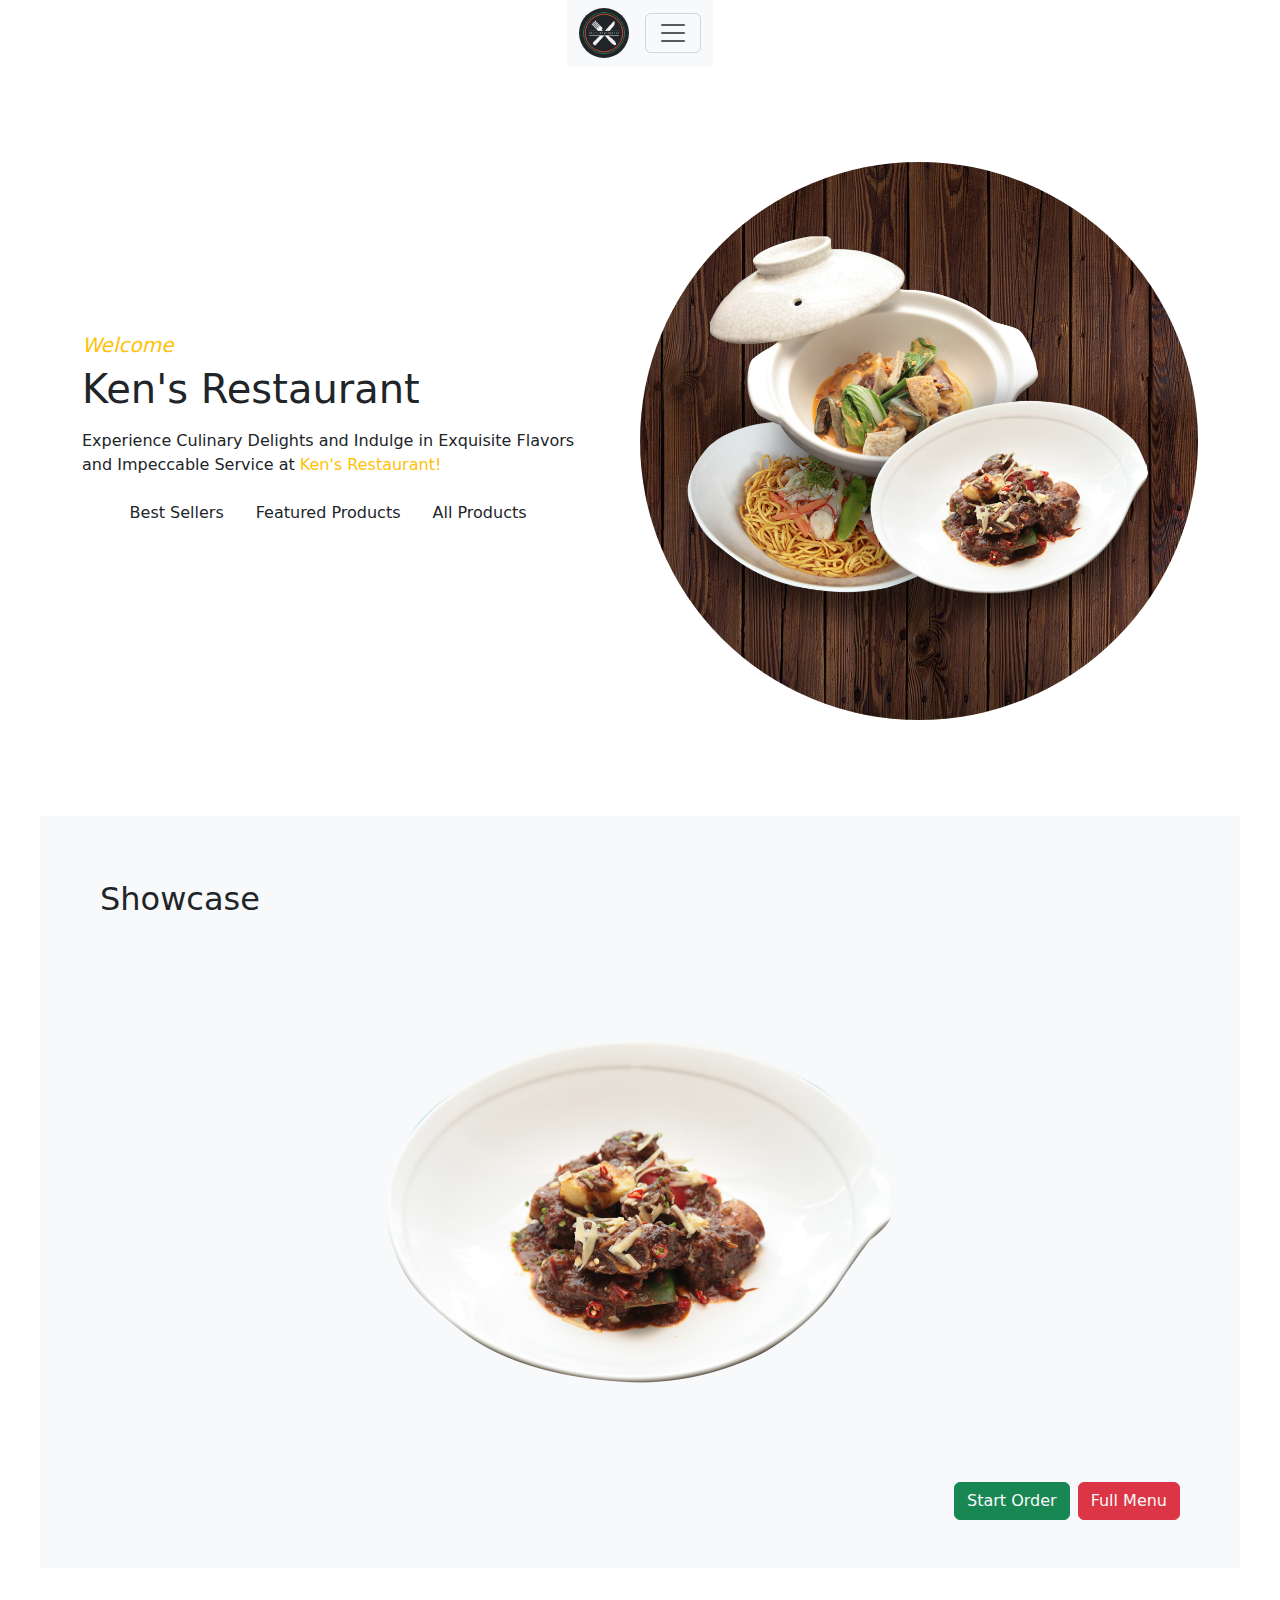
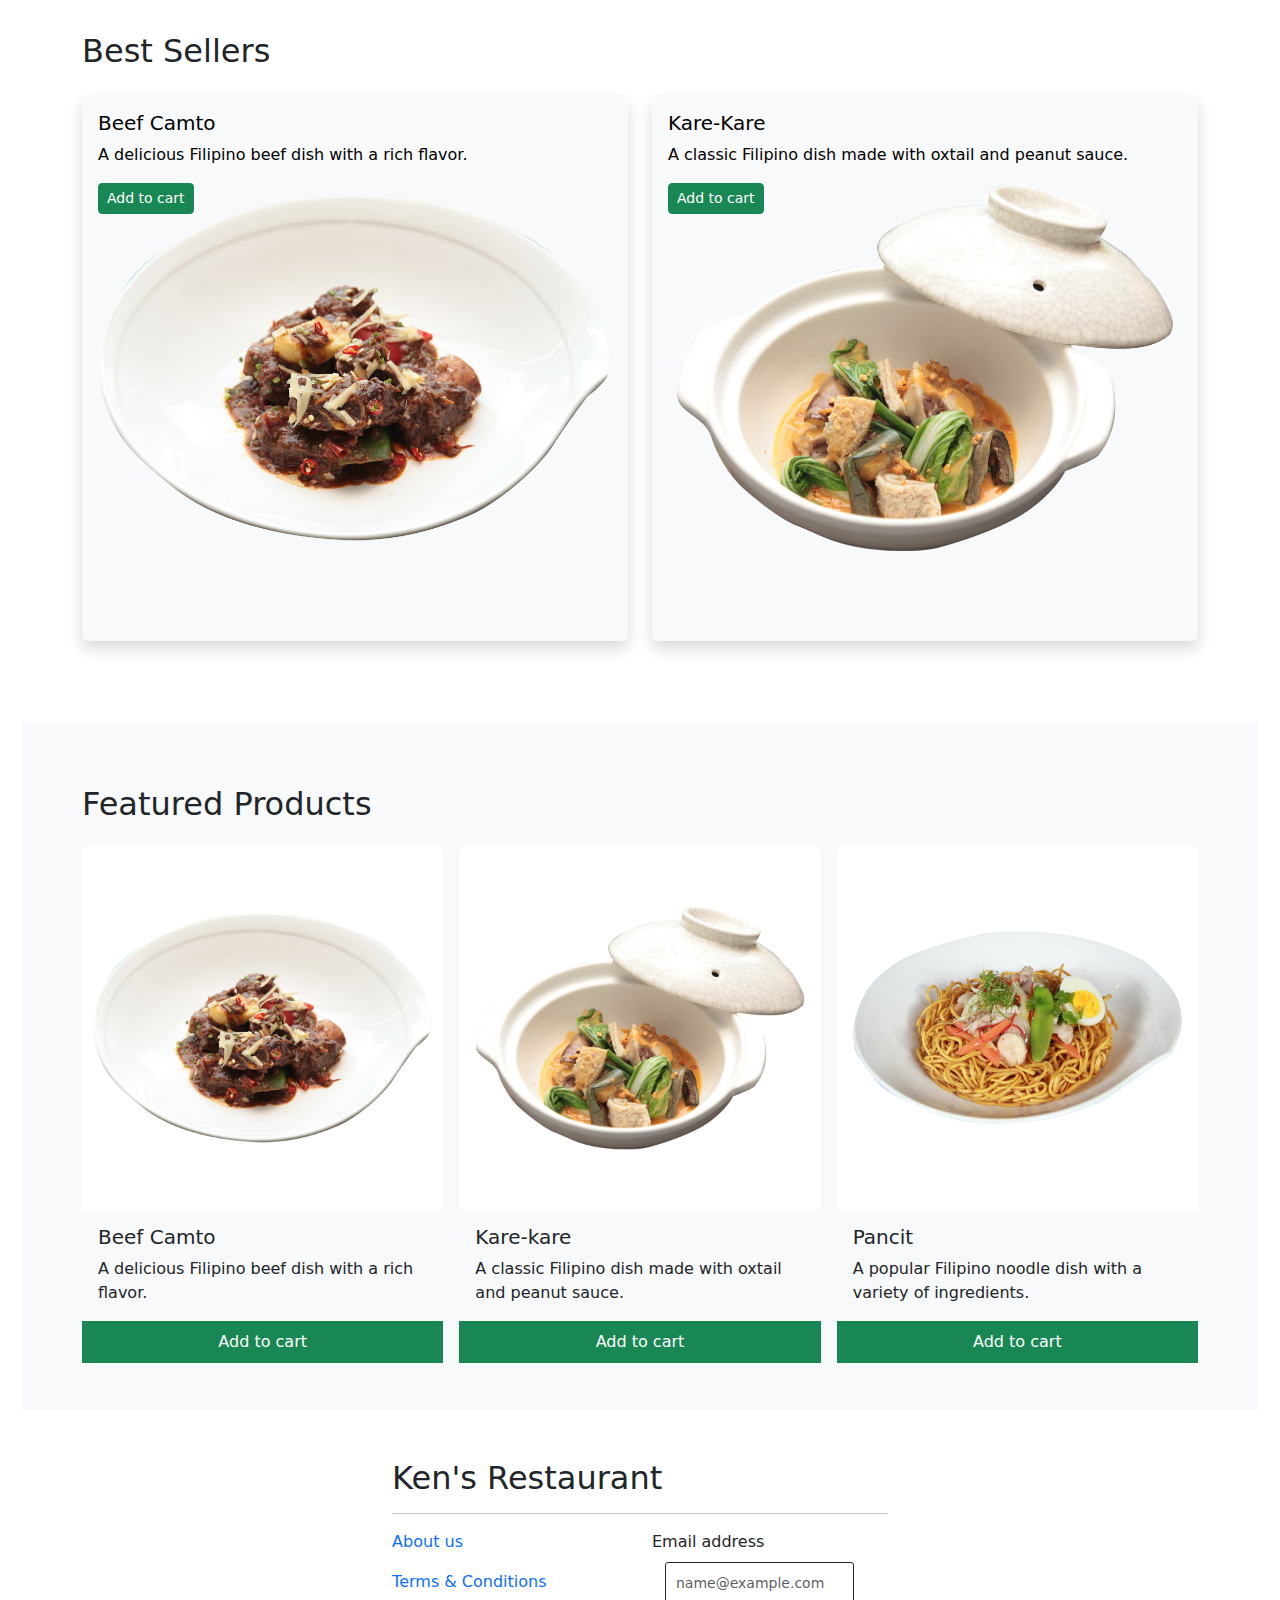
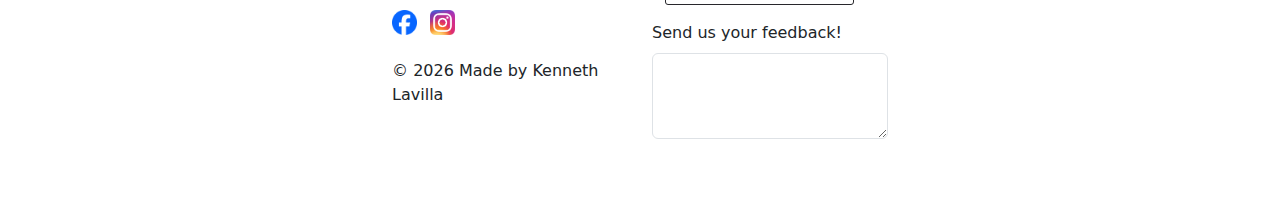
==== index.html @ 4aad54a7 "added carousel, changed color theme" ====
<!DOCTYPE html>
<html lang="en">

<head>
  <meta charset="UTF-8">
  <meta name="viewport" content="width=device-width, initial-scale=1.0">
  <title>Ken's Restaurant</title>
  <link rel="stylesheet" href="style.css">
  <link href="https://cdn.jsdelivr.net/npm/bootstrap@5.3.3/dist/css/bootstrap.min.css" rel="stylesheet"
    integrity="sha384-QWTKZyjpPEjISv5WaRU9OFeRpok6YctnYmDr5pNlyT2bRjXh0JMhjY6hW+ALEwIH" crossorigin="anonymous">
</head>
<body>

  <!--Navigation bar here-->
  <nav class="navbar bg-light ">
    <div class="container">
      <!--Logo and Name-->
      <div>
        <a class="navbar-brand" href="#">
          <img src="/img/logo.png" alt="Logo" width="50" height="50" class="p-1 bg-dark rounded-circle ">
        </a>
      </div>

      <!--Offcanvas navbar-->
      <button class="navbar-toggler" type="button" data-bs-toggle="offcanvas" data-bs-target="#offcanvasNavbar"
        aria-controls="offcanvasNavbar" aria-label="Toggle navigation">
        <span class="navbar-toggler-icon"></span>
      </button>
      <div class="offcanvas offcanvas-end" tabindex="-1" id="offcanvasNavbar" aria-labelledby="offcanvasNavbarLabel">
        <div class="offcanvas-header">
          <h5 class="offcanvas-title" id="offcanvasNavbarLabel">Navigation</h5>
          <button type="button" class="btn-close" data-bs-dismiss="offcanvas" aria-label="Close"></button>
        </div>
        <div class="offcanvas-body">
          <ul class="navbar-nav justify-content-end flex-grow-1 pe-3">
            <li class="nav-item">
              <a class="nav-link text-dark" aria-current="page" href="#">Home</a>
            </li>
            <li class="nav-item">
              <a class="nav-link text-dark" href="#">Gallery</a>
            </li>
          </ul>
          <!--Cart Here-->
          <a href="#">
            <img src="img/cart.jpg" alt="cart" class="img-fluid" width="40px">
          </a>
        </div>
      </div>
    </div>
  </nav>

  <!--Main content-->
  <section class="p-5 text-center text-md-start text-dark  ">
    <div class="container">
      <div class="d-sm-flex align-items-center justify-content-between">
        <div>
          <h5 class="text-warning fst-italic">Welcome</h5>
          <h1>Ken's Restaurant</h1>
          <p class="my-3">
            Experience Culinary Delights and
            Indulge in Exquisite Flavors <br> and Impeccable Service at <span class="text-warning ">Ken's
              Restaurant!</span>
          </p>

          <!--Links-->
          <ul class="nav justify-content-center my-3">
            <li class="nav-item">
              <a class="nav-link text-dark " href="#bestSellers">Best Sellers</a>
            </li>
            <li class="nav-item">
              <a class="nav-link text-dark " href="#featuredProducts">Featured Products</a>
            </li>
            <li class="nav-item">
              <a class="nav-link text-dark " href="#">All Products</a>
            </li>
          </ul>
        </div>
        <!--Image Here-->
        <img src="img/showcase.jpg" alt="" class="img-fluid w-50 rounded-circle my-5 d-none d-sm-block ">
      </div>
    </div>
  </section>

  <section class="p-5 bg-light ">
    <div class="container">
      <div class="py-3">
        <h2>Showcase</h2>
      </div>
      <div class="">
        <div id="carouselExampleSlidesOnly" class="carousel slide" data-bs-ride="carousel">
          <div class="carousel-inner">
            <div class="carousel-item active">
              <img src="img/filipino/beefcamto.png" class="d-block w-50  mx-auto" alt="...">
            </div>
            <div class="carousel-item">
              <img src="img/filipino/karekare.png" class="d-block w-50 mx-auto" alt="...">
            </div>
            <div class="carousel-item">
              <img src="img/filipino/pancit.png" class="d-block w-50 mx-auto" alt="...">
            </div>
          </div>
        </div>
      </div>
      <div class="d-flex justify-content-end ">
        <a href="reservation-page/index.html" class="btn btn-success text-light">Start Order</a>
        <a href="#" class="btn btn-danger text-light ms-2 ">Full Menu</a>
      </div>
    </div>
  </section>

  <section id="bestSellers" class="p-5">
    <div class="container mx-auto">
      <div class="py-3">
        <h2>Best Sellers</h2>
      </div>
      <div class="row mb-3">
        <div class="col">
          <div class="card text-bg-light mb-3 shadow border-0">
            <img src="img/filipino/beefcamto.png" class="card-img" alt="...">
            <div class="card-img-overlay">
              <h5 class="card-title">Beef Camto</h5>
              <p class="card-text  d-none d-md-block">A delicious Filipino beef dish with a rich flavor.</p>
              <a href="#" class="btn btn-success btn-sm">Add to cart</a>
            </div>
          </div>
        </div>
        <div class="col">
          <div class="card text-bg-light mb-3 shadow border-0">
            <img src="img/filipino/karekare.png" class="card-img" alt="...">
            <div class="card-img-overlay">
              <h5 class="card-title">Kare-Kare</h5>
              <p class="card-text  d-none d-md-block ">A classic Filipino dish made with oxtail and peanut sauce.</p>
              <a href="#" class="btn btn-success btn-sm">Add to cart</a>
            </div>
          </div>
        </div>
      </div>
    </div>
  </section>

  <section id="featuredProducts" class="p-5 bg-light">
    <div class="container">
      <div class="py-3 text-dark ">
        <h2>Featured Products</h2>
      </div>
      <div class="row row-cols-3 g-3">
        <div class="col">
            <div class="card border-0 h-100">
                <img src="img/filipino/beefcamto.png" class="card-img-top" alt="...">
                <div class="card-body d-none d-sm-block bg-light">
                    <h5 class="card-title">Beef Camto</h5>
                    <p class="card-text">A delicious Filipino beef dish with a rich flavor.</p>
                </div>
                <a href="#" class="btn btn-success rounded-0 py-2">Add to cart</a>
            </div>
        </div>
        <div class="col">
            <div class="card border-0 h-100">
                <img src="img/filipino/karekare.png" class="card-img-top" alt="...">
                <div class="card-body d-none d-sm-block bg-light">
                    <h5 class="card-title">Kare-kare</h5>
                    <p class="card-text">A classic Filipino dish made with oxtail and peanut sauce.</p>
                </div>
                <a href="#" class="btn btn-success rounded-0 py-2">Add to cart</a>
            </div>
        </div>
        <div class="col">
            <div class="card border-0 h-100">
                <img src="img/filipino/pancit.png" class="card-img-top" alt="...">
                <div class="card-body d-none d-sm-block bg-light">
                    <h5 class="card-title">Pancit</h5>
                    <p class="card-text">A popular Filipino noodle dish with a variety of ingredients.</p>
                </div>
                <a href="#" class="btn btn-success rounded-0 py-2">Add to cart</a>
            </div>
        </div>
       
    </div>
      </div>
    </div>
  </section>

  <footer class="p-5">
    <div class="container">
      <h2>Ken's Restaurant</h2>
      <hr>

      <div class="row">
        <div class="col">
          <p><a class="link-offset-2 link-underline link-underline-opacity-0" href="#">About us</a></p>
          <p><a class="link-offset-2 link-underline link-underline-opacity-0" href="#">Terms & Conditions</a></p>
          <div class="">
            <img src="img/socialmedia/fb-logo.png" alt="" class="img-fluid" width="25px">
            <img src="img/socialmedia/Instagram_icon.png.png" alt="" class="img-fluid ms-2" width="25px">
          </div>
          <p id="copyright" class="mt-4"></p>
        </div>
        <div class="col">
          <div class="mb-3">
            <label for="exampleFormControlInput1" class="form-label">Email address</label>
            <input type="email" class="form-control" id="exampleFormControlInput1" placeholder="name@example.com">
          </div>
          <div class="mb-3">
            <label for="exampleFormControlTextarea1" class="form-label">Send us your feedback!</label>
            <textarea class="form-control" id="exampleFormControlTextarea1" rows="3"></textarea>
          </div>
        </div>
      </div>
    </div>
  </footer>

  <script src="index.js"></script>
  <script src="https://cdn.jsdelivr.net/npm/@popperjs/core@2.11.8/dist/umd/popper.min.js"
    integrity="sha384-I7E8VVD/ismYTF4hNIPjVp/Zjvgyol6VFvRkX/vR+Vc4jQkC+hVqc2pM8ODewa9r"
    crossorigin="anonymous"></script>
  <script src="https://cdn.jsdelivr.net/npm/bootstrap@5.3.3/dist/js/bootstrap.min.js"
    integrity="sha384-0pUGZvbkm6XF6gxjEnlmuGrJXVbNuzT9qBBavbLwCsOGabYfZo0T0to5eqruptLy"
    crossorigin="anonymous"></script>
</body>

</html>
---- style.css ----
*,
*::before,
*::after {
    margin: 0;
    padding: 0;
    box-sizing: border-box;
}

body {
    font-family: "Roboto";
    width: 100%;
    height: 100vh;
    color: #f5f5f5;
    background-color: #f5f5f5;

    display: flex;
    flex-direction: column;
    align-items: center;
}

header {
    color: #f5f5f5;
    width: 100%;
    text-align: center;
    background-color: #2c3e50;
    padding: 10px 0 20px 0;
}

header img {
    width: 20%;
}

.subtitle {
    text-align: center;
    width: 100%;
    background-color: #27ae60;
    padding: 10px;
}

.basic-info {
    /* background-color: #2c3e50;
    padding: 10px;
    border-radius: 5px; */
    color: #2c3e50;
    margin: 20px 0 20px 0;
}

/* Forms */
.info-form {
    background-color: #2c3e50;
    padding: 20px;
    border-radius: 10px;
}

.form-row {
    display: block;
    margin-bottom: 10px;
}

/* Name, Email, and Age input */
input[type="text"],
input[type="email"],
input[type="number"] {
  padding: 10px;
  border: 1px solid #28272c;
  border-radius: 3px;
  font-size: 14px;
  width: 80%;
  margin-left: 10px;
}

input[type="email"] {
    margin-left: 13px;
}

input[type="number"] {
    margin-left: 25px;
}

input[type="text"]:invalid
input[type="email"]:invalid
input[type="number"] {
    border: 1px solid #e74c3c;
    color: #e74c3c;
}

/* Dropdown */
.dropdown-section {
    margin-bottom: 10px;
    display: flex;
    justify-content: space-around;
}

button,
li,
a {
    all: unset;
    box-sizing: border-box;
}

#cuisine-dropdown, #payment-dropdown {
    --border-radius: 6px;
    --shadow-color: 60deg 13% 61%;
    max-width: 175px;
    width: 100%;
    background-color: #27ae60;
    border-radius: 10px;
    position: relative;
}

.dropdown-toggle,
.menu-item,
.submenu-item {
    width: 100%;
    padding: 12px 20px;
    cursor: pointer;
}

:is(.menu-item, .submenu-item):first-child {
    border-top-right-radius: inherit;
    border-top-left-radius: inherit;
}

:is(.menu-item, .submenu-item):last-child {
    border-bottom-right-radius: inherit;
    border-bottom-left-radius: inherit;
}

:is(.menu-item, .submenu-item):hover {
    background-color: #27ae60;
}

.dropdown-toggle,
.submenu-toggle {
    display: flex;
    justify-content: space-between;
    align-items: center;
}

.dropdown-toggle > span {
    font-weight:normal;
    color: #f5f5f5;
}

i {
  color: #db8400;
  transition: 0.25s ease;
}

.dropdown-toggle.open > i {
  transform: rotate(180deg);
}

.dropdown {
  position: relative;
}

.menu,
.submenu {
  display: flex;
  flex-direction: column;
  background-color: #f5f5f5;
  color: #2c3e50;
  border-radius: var(--border-radius);
  position: absolute;
  left: 0;
  opacity: 0;
  visibility: hidden;
  transition: all 0.3s ease;
}

.menu {
  width: 100%;
  transform: translateY(-12px);
}

.menu.open {
  visibility: visible;
  opacity: 1;
  transform: translateY(12px);
}

.submenu {
  width: max-content;
  visibility: hidden;
  opacity: 0;
  position: absolute;
  top: 0;
  left: 100%;
  transform: translate(-12px, 0);
}

.menu-item:hover > .submenu-toggle + .submenu {
  visibility: visible;
  opacity: 1;
  transform: translate(8px, 0);
}

/* Radio Btn */
.service-form-row {
    text-align: left
}

.service-form-row legend {
    font-weight: bold;
    margin-bottom: 10px;
}

/* Isntructions area*/
.form-row-instruction {
    display: block;
    margin-top: 10px;
    font-weight: bold;
}

textarea {
    margin-top: 5px;
    width: 100%;
    padding: 10px;
    border: 1px solid #2c3e50;
    border-radius: 3px;
    resize: none;
}

/* Buttons */
.btn-group {
    margin-top: 10px;
    display: flex;
    justify-content: flex-end;
}

.btn-group button {
    border: none;
    border-radius: 3px;
    box-shadow: 0 2px 4px rgba(44, 62, 80, 0.4);
    padding: 10px 15px 10px 15px;
}

.order {
    margin-right: 10px;
    background-color: #27ae60;
    color: #f5f5f5;
}

.order:hover {
    background-color: #269652;
}

.cancel {
    background-color: #e74c3c;
    color: #f5f5f5;
}

.cancel:hover {
    background-color: #a73023;
}
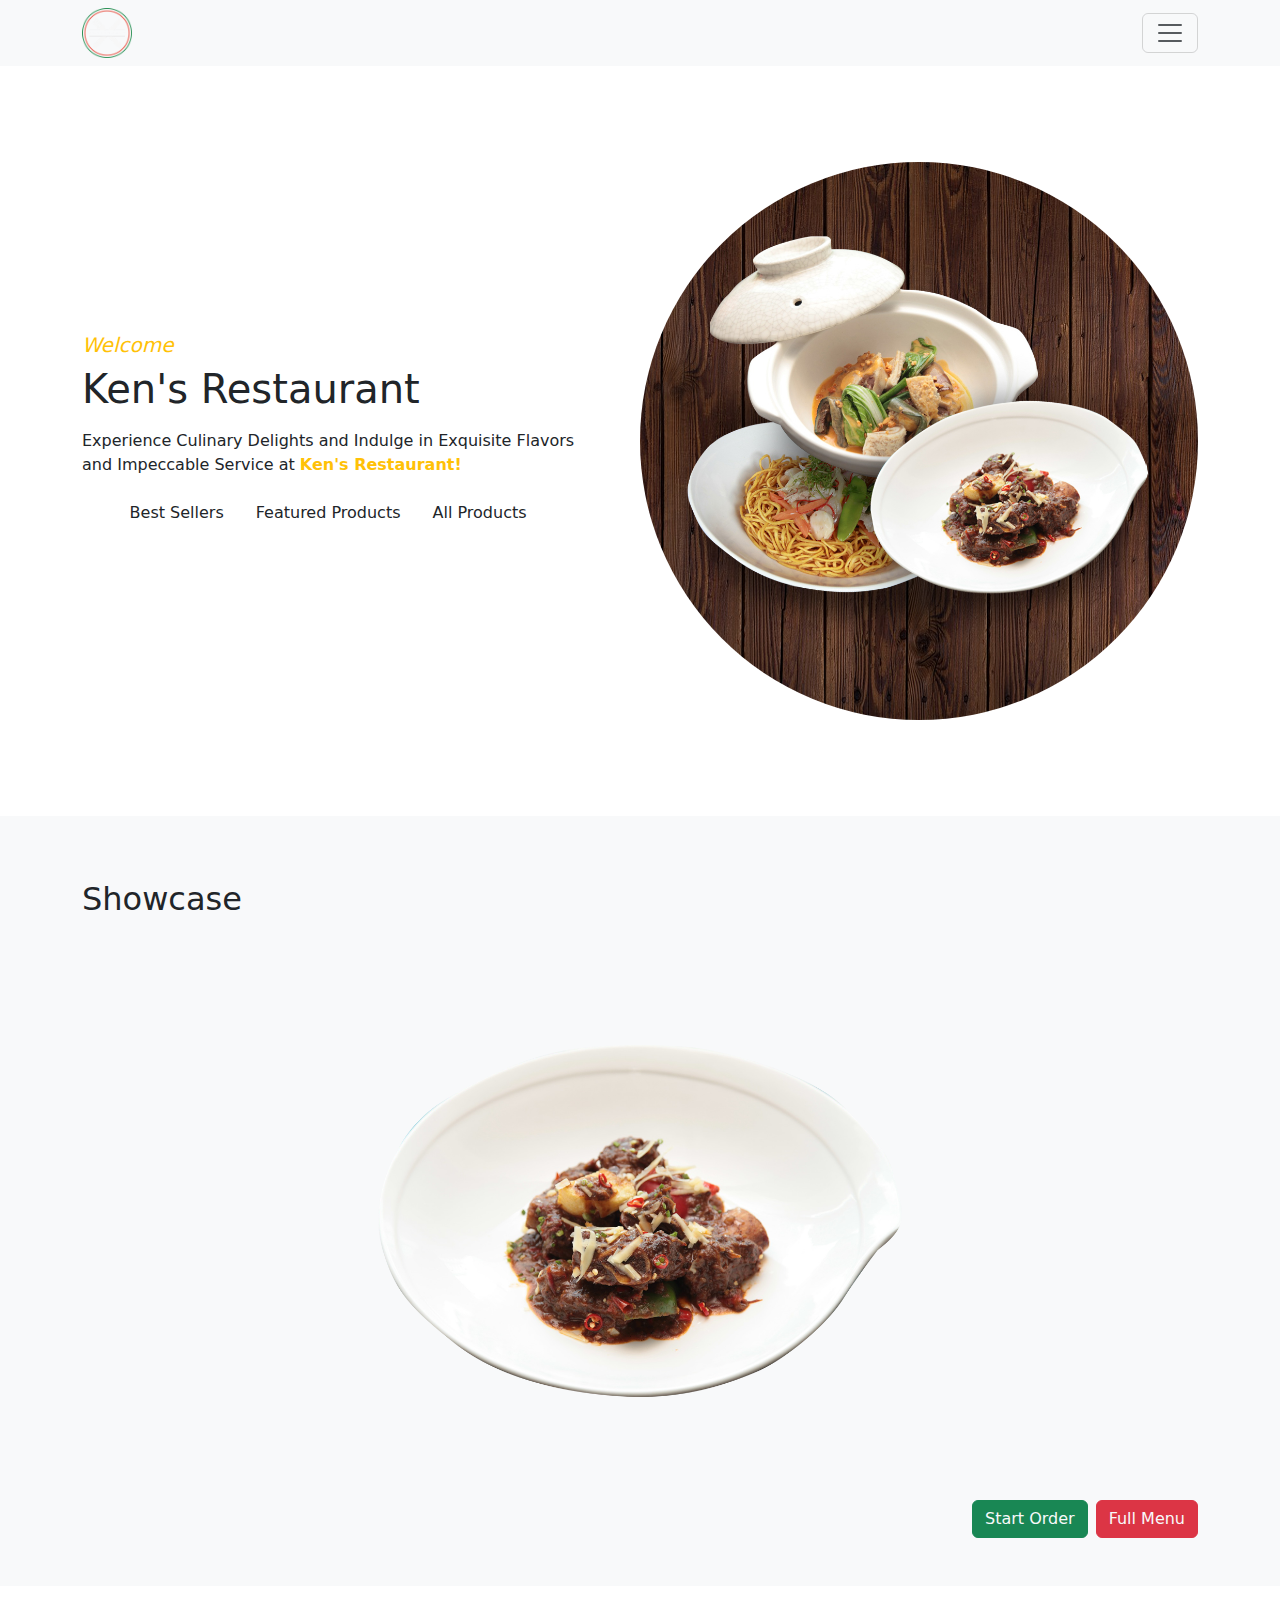
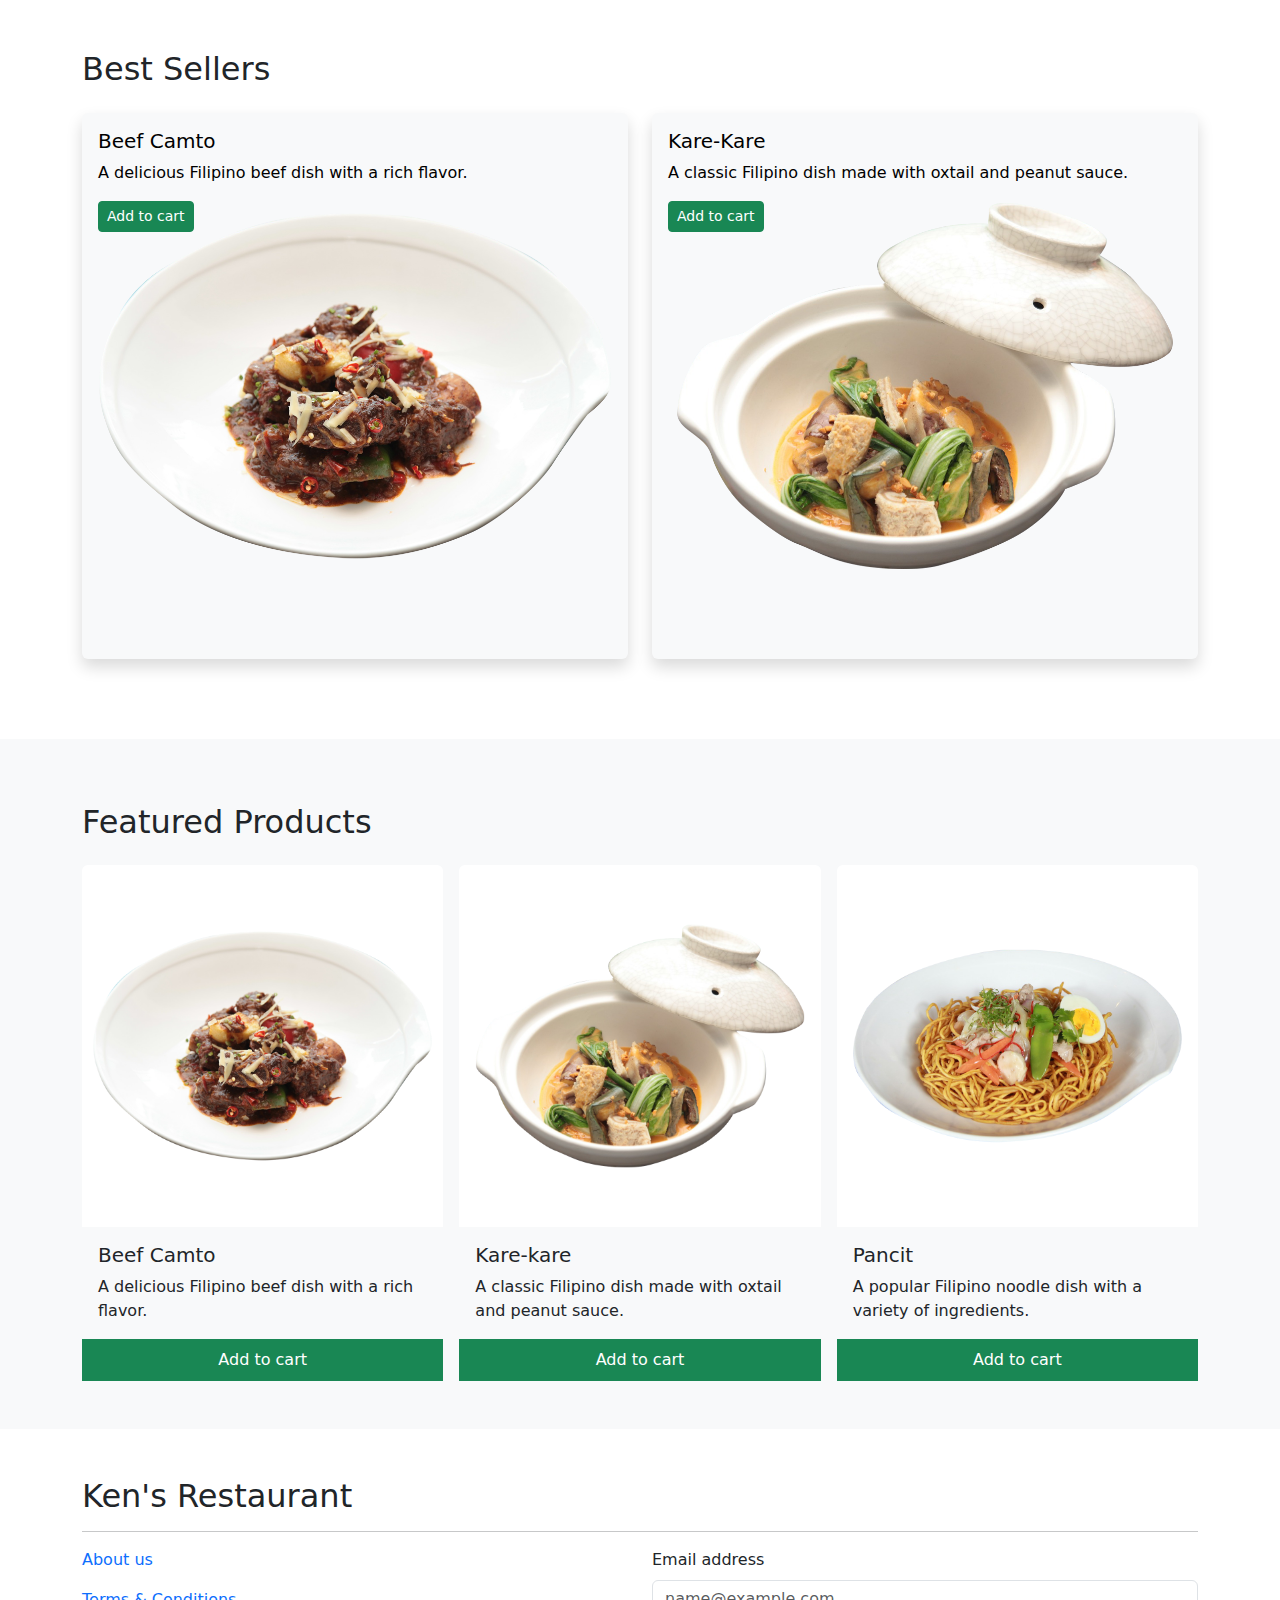
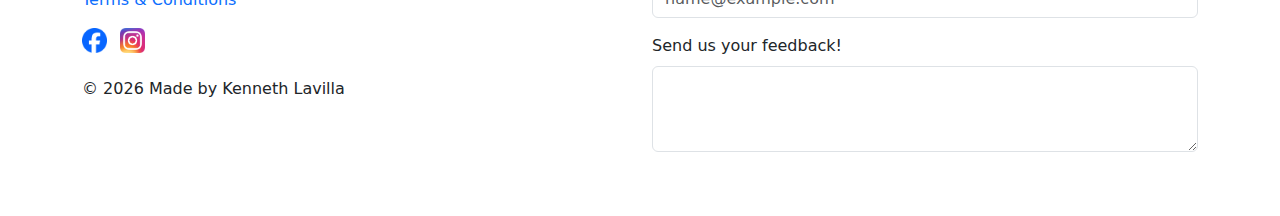
==== commit 62ad522c: "updated index files" ====
--- a/index.html
+++ b/index.html
@@ -1,11 +1,10 @@
 <!DOCTYPE html>
 <html lang="en">
-
 <head>
   <meta charset="UTF-8">
   <meta name="viewport" content="width=device-width, initial-scale=1.0">
   <title>Ken's Restaurant</title>
-  <link rel="stylesheet" href="style.css">
+  <!-- <link rel="stylesheet" href="style.css"> -->
   <link href="https://cdn.jsdelivr.net/npm/bootstrap@5.3.3/dist/css/bootstrap.min.css" rel="stylesheet"
     integrity="sha384-QWTKZyjpPEjISv5WaRU9OFeRpok6YctnYmDr5pNlyT2bRjXh0JMhjY6hW+ALEwIH" crossorigin="anonymous">
 </head>
@@ -17,7 +16,7 @@
       <!--Logo and Name-->
       <div>
         <a class="navbar-brand" href="#">
-          <img src="/img/logo.png" alt="Logo" width="50" height="50" class="p-1 bg-dark rounded-circle ">
+          <img src="/img/logo.png" alt="Logo" width="50" height="50" class="">
         </a>
       </div>
 
@@ -58,8 +57,8 @@
           <h1>Ken's Restaurant</h1>
           <p class="my-3">
             Experience Culinary Delights and
-            Indulge in Exquisite Flavors <br> and Impeccable Service at <span class="text-warning ">Ken's
-              Restaurant!</span>
+            Indulge in Exquisite Flavors <br> and Impeccable Service at 
+            <span class="text-warning fw-bold ">Ken's Restaurant!</span>
           </p>
 
           <!--Links-->
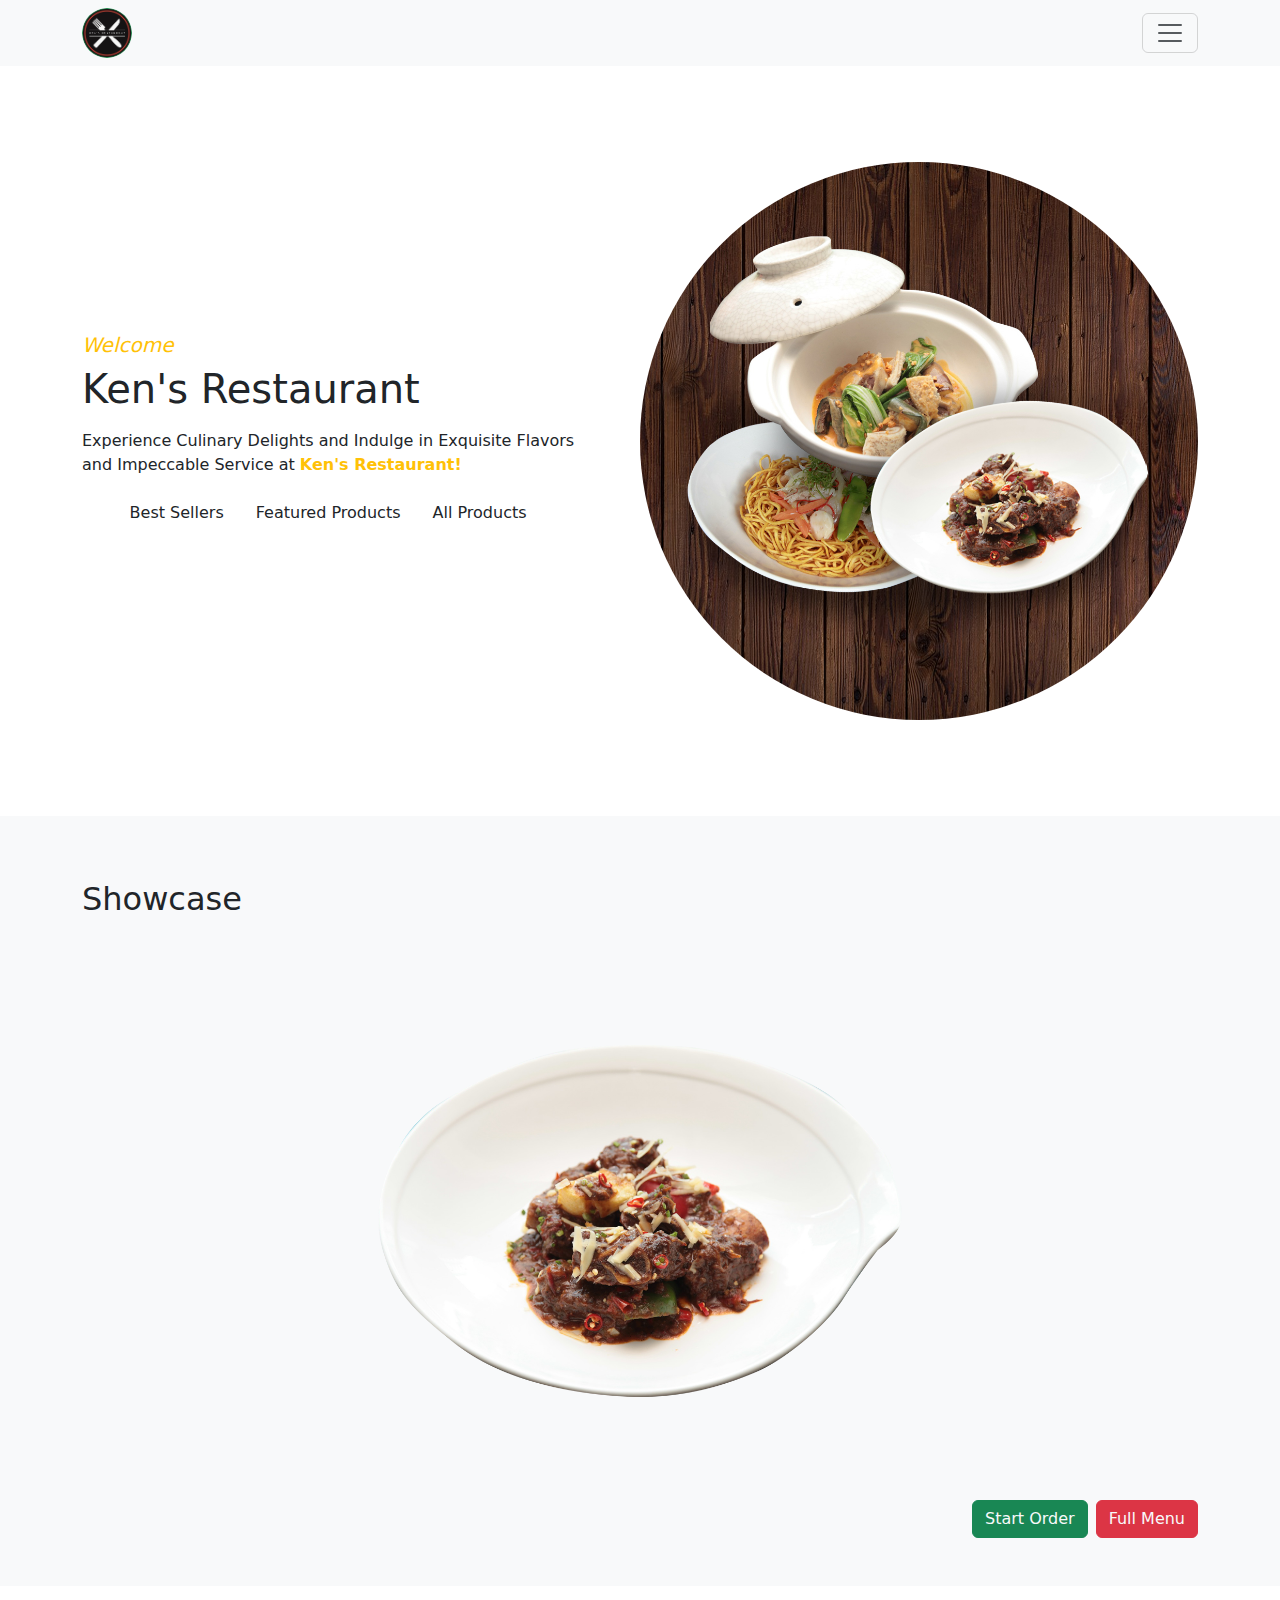
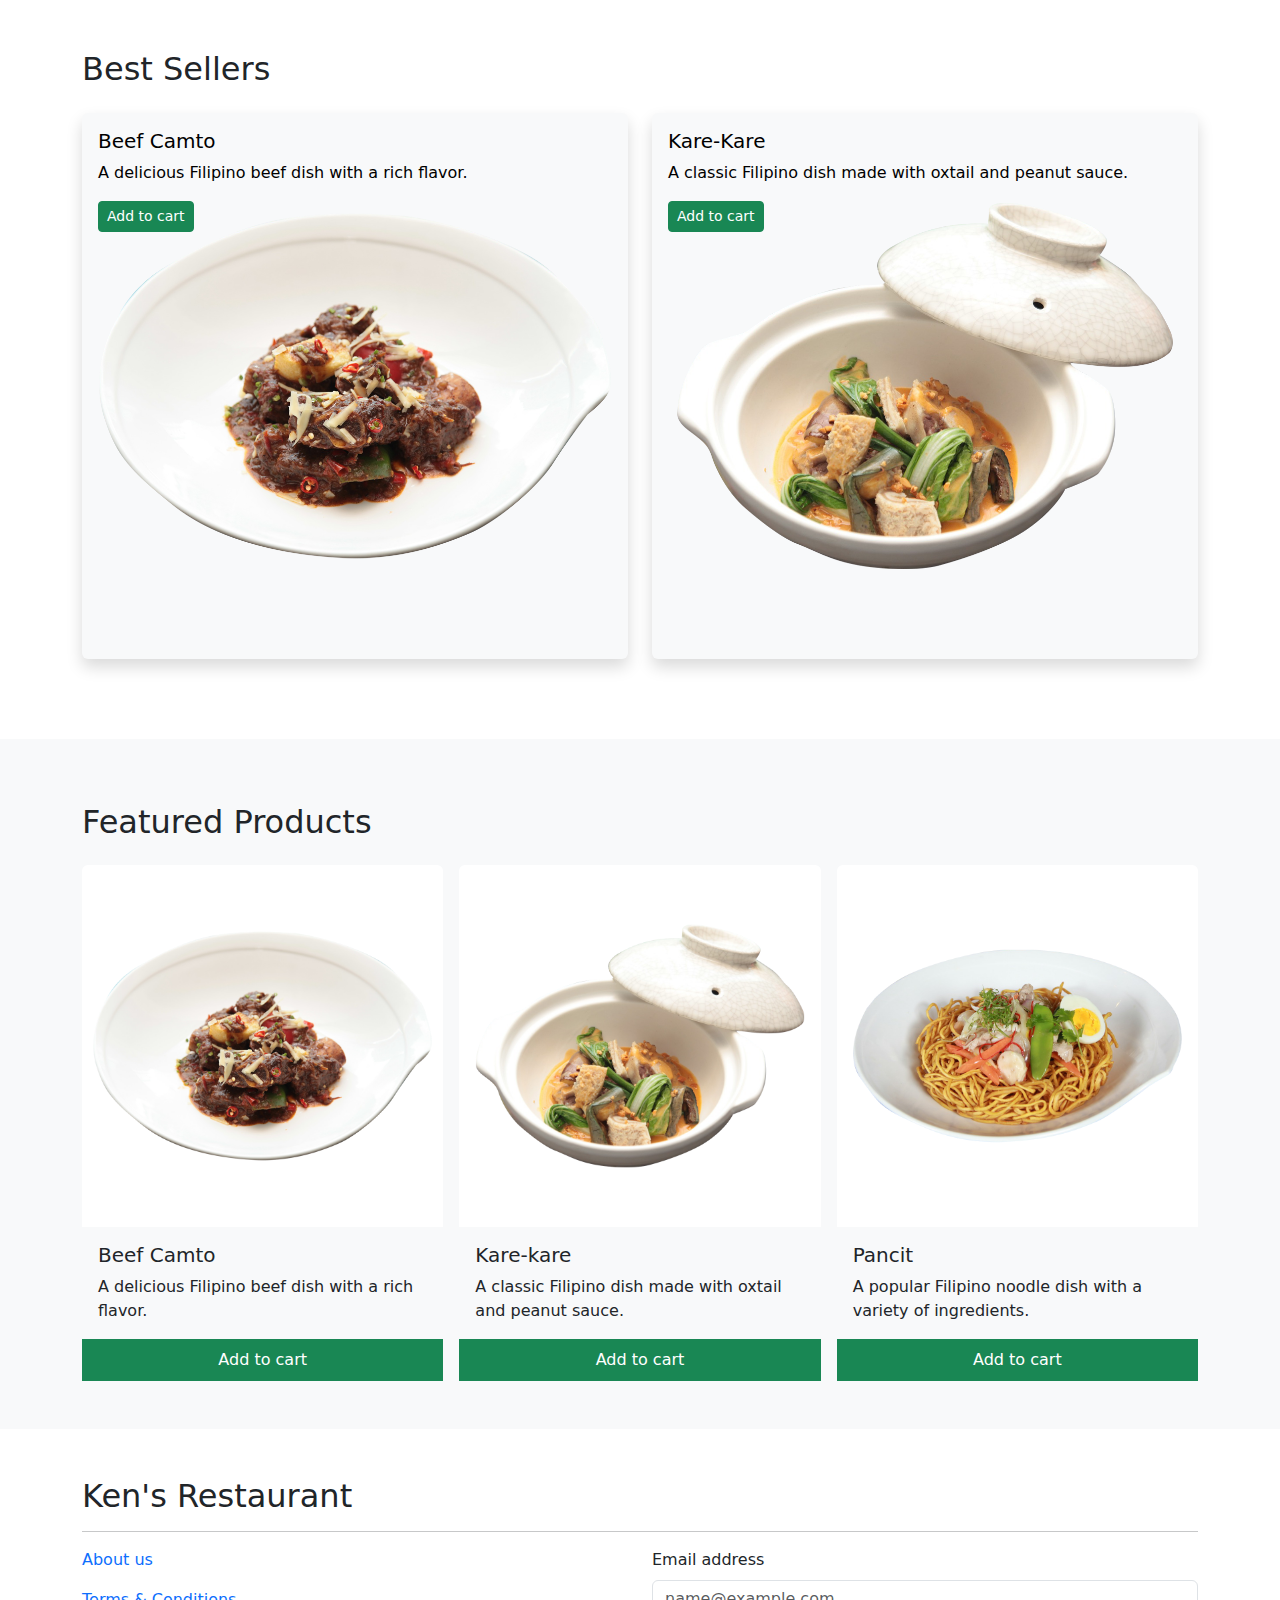
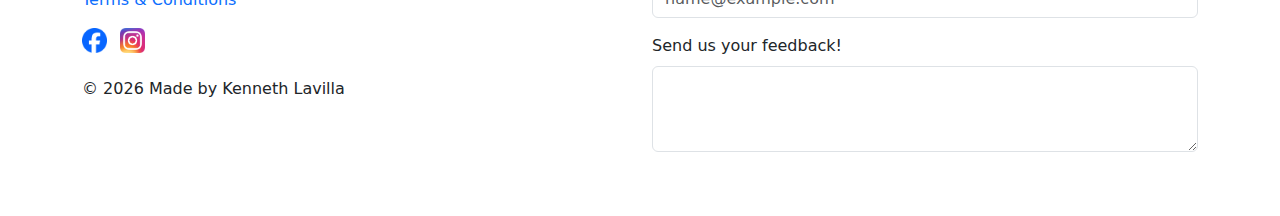
==== commit 357a1163: "changed logo" ====
--- a/index.html
+++ b/index.html
@@ -15,9 +15,7 @@
     <div class="container">
       <!--Logo and Name-->
       <div>
-        <a class="navbar-brand" href="#">
-          <img src="/img/logo.png" alt="Logo" width="50" height="50" class="">
-        </a>
+          <img src="/img/brand.jpg" alt="Logo" width="50" height="50" class="rounded-circle ">
       </div>
 
       <!--Offcanvas navbar-->
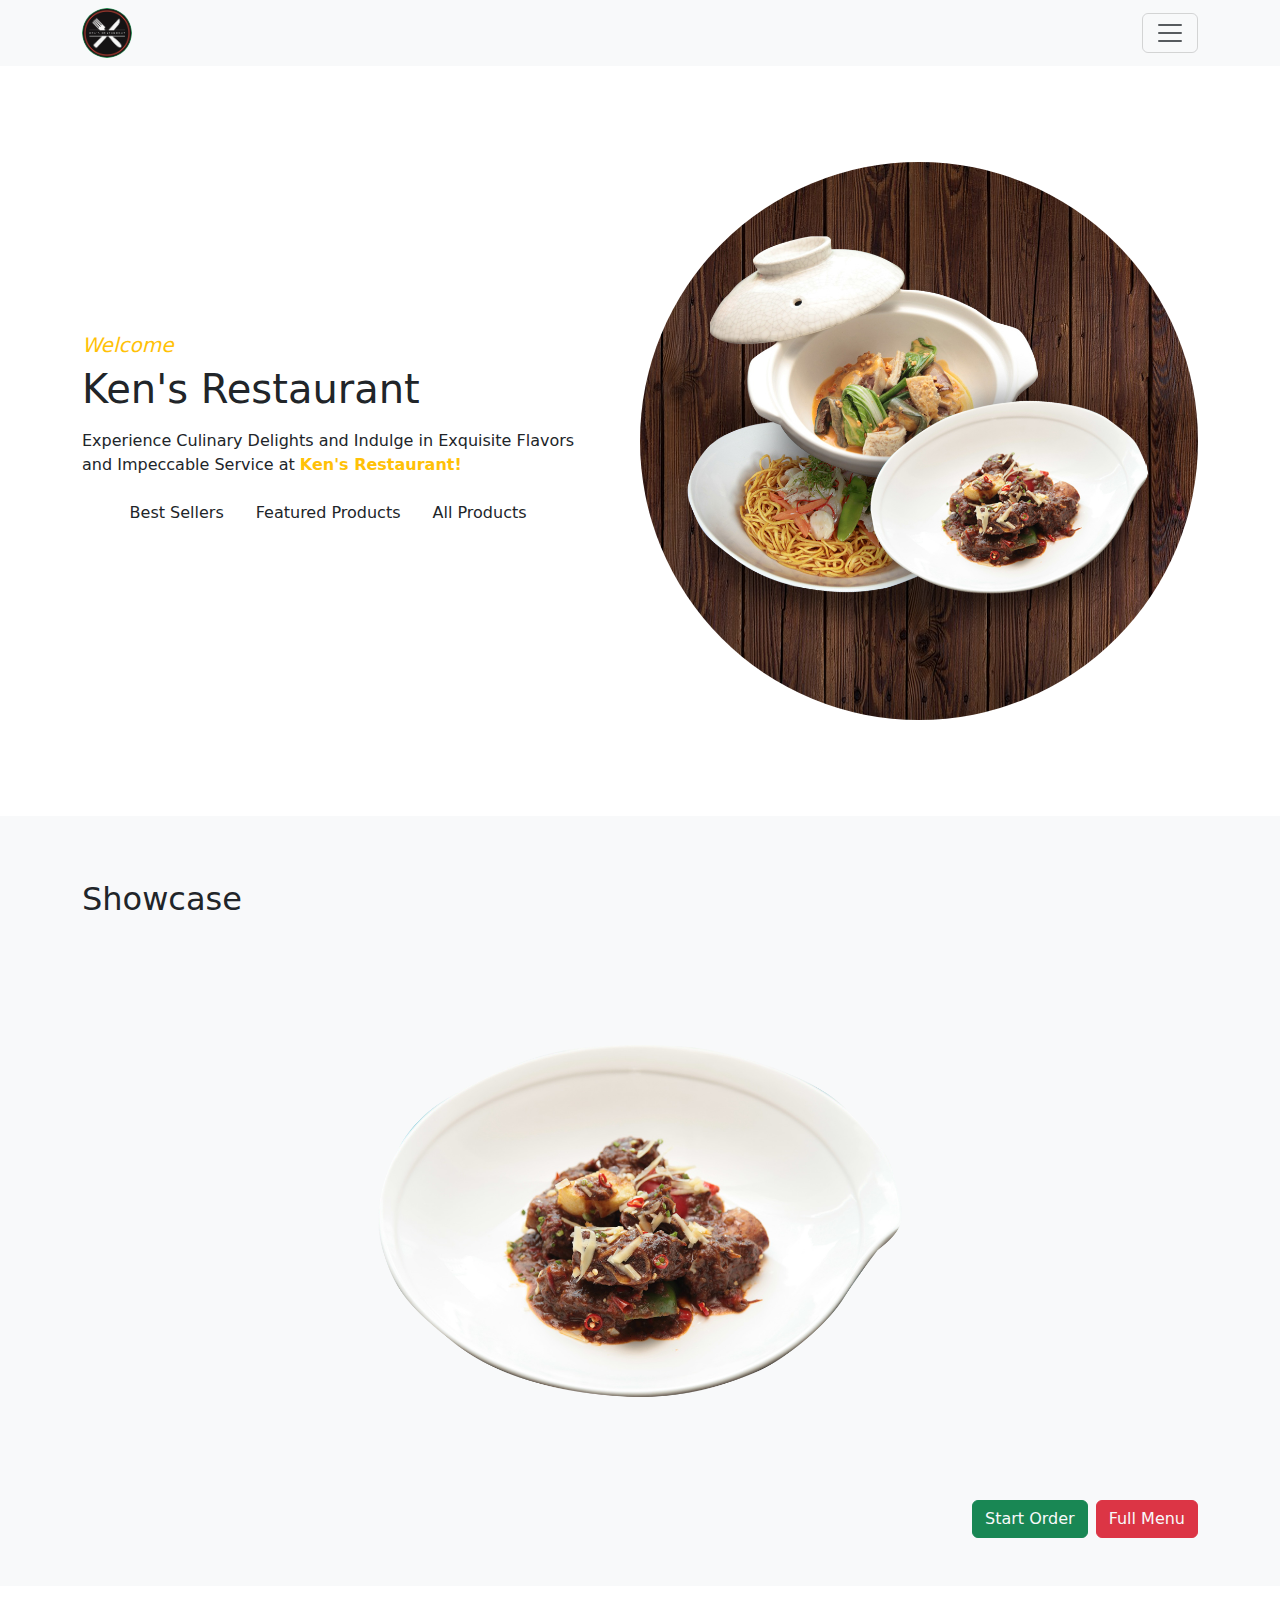
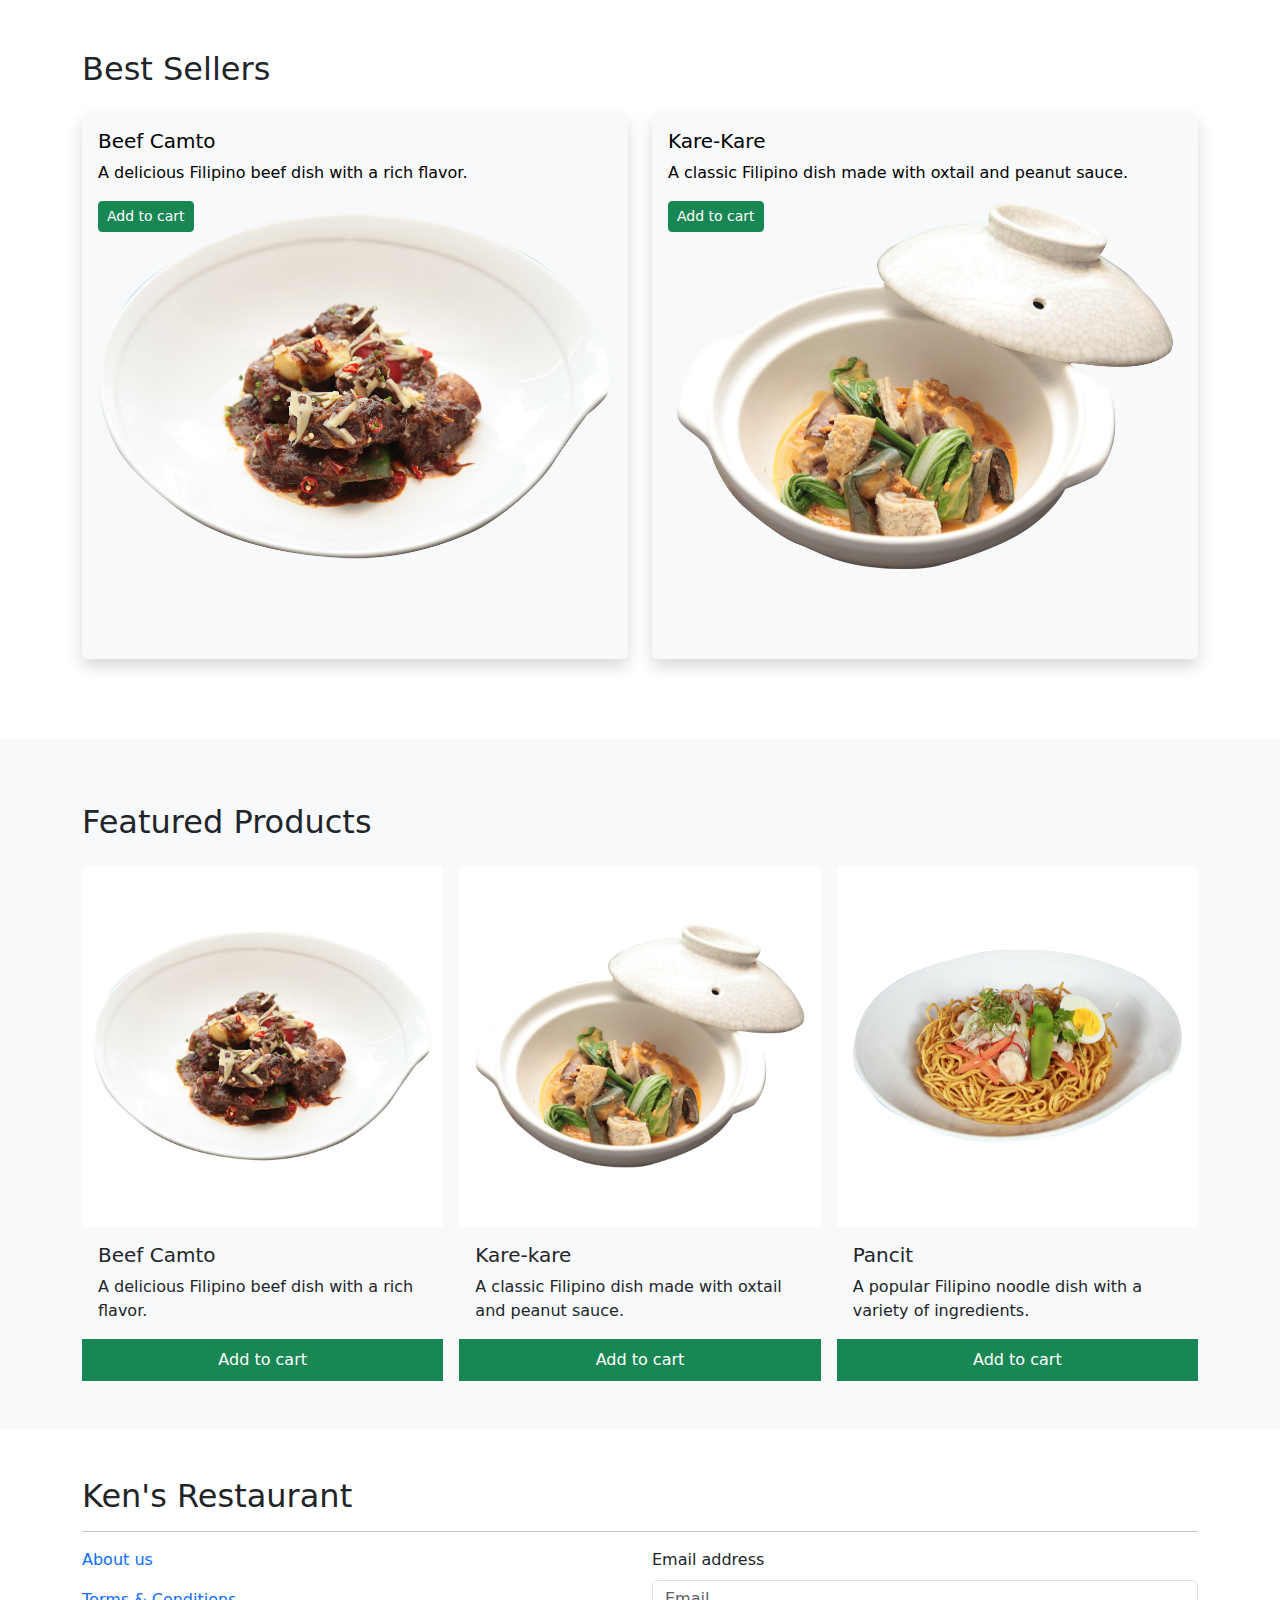
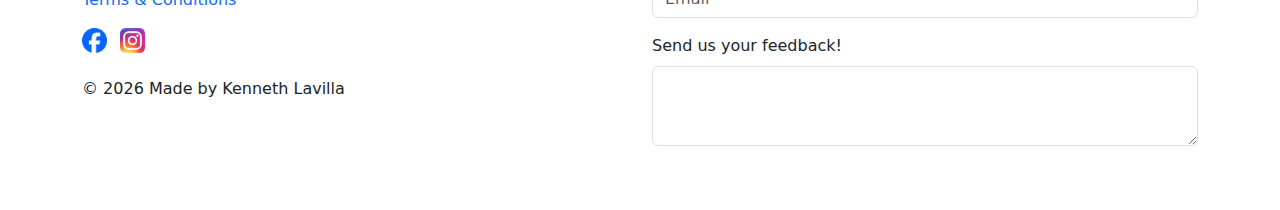
==== commit 3562fc0a: "updated landing page" ====
--- a/index.html
+++ b/index.html
@@ -1,5 +1,6 @@
 <!DOCTYPE html>
 <html lang="en">
+
 <head>
   <meta charset="UTF-8">
   <meta name="viewport" content="width=device-width, initial-scale=1.0">
@@ -8,6 +9,7 @@
   <link href="https://cdn.jsdelivr.net/npm/bootstrap@5.3.3/dist/css/bootstrap.min.css" rel="stylesheet"
     integrity="sha384-QWTKZyjpPEjISv5WaRU9OFeRpok6YctnYmDr5pNlyT2bRjXh0JMhjY6hW+ALEwIH" crossorigin="anonymous">
 </head>
+
 <body>
 
   <!--Navigation bar here-->
@@ -15,7 +17,9 @@
     <div class="container">
       <!--Logo and Name-->
       <div>
-          <img src="/img/brand.jpg" alt="Logo" width="50" height="50" class="rounded-circle ">
+        <a href="" class="navbar-brand">
+          <img src="./img/brand.jpg" alt="Logo" width="50" height="50" class="rounded-circle ">
+        </a>
       </div>
 
       <!--Offcanvas navbar-->
@@ -55,7 +59,7 @@
           <h1>Ken's Restaurant</h1>
           <p class="my-3">
             Experience Culinary Delights and
-            Indulge in Exquisite Flavors <br> and Impeccable Service at 
+            Indulge in Exquisite Flavors <br> and Impeccable Service at
             <span class="text-warning fw-bold ">Ken's Restaurant!</span>
           </p>
 
@@ -84,7 +88,7 @@
         <h2>Showcase</h2>
       </div>
       <div class="">
-        <div id="carouselExampleSlidesOnly" class="carousel slide" data-bs-ride="carousel">
+        <div id="carouselSlide" class="carousel slide" data-bs-ride="carousel">
           <div class="carousel-inner">
             <div class="carousel-item active">
               <img src="img/filipino/beefcamto.png" class="d-block w-50  mx-auto" alt="...">
@@ -142,38 +146,38 @@
       </div>
       <div class="row row-cols-3 g-3">
         <div class="col">
-            <div class="card border-0 h-100">
-                <img src="img/filipino/beefcamto.png" class="card-img-top" alt="...">
-                <div class="card-body d-none d-sm-block bg-light">
-                    <h5 class="card-title">Beef Camto</h5>
-                    <p class="card-text">A delicious Filipino beef dish with a rich flavor.</p>
-                </div>
-                <a href="#" class="btn btn-success rounded-0 py-2">Add to cart</a>
-            </div>
-        </div>
-        <div class="col">
-            <div class="card border-0 h-100">
-                <img src="img/filipino/karekare.png" class="card-img-top" alt="...">
-                <div class="card-body d-none d-sm-block bg-light">
-                    <h5 class="card-title">Kare-kare</h5>
-                    <p class="card-text">A classic Filipino dish made with oxtail and peanut sauce.</p>
-                </div>
-                <a href="#" class="btn btn-success rounded-0 py-2">Add to cart</a>
-            </div>
-        </div>
-        <div class="col">
-            <div class="card border-0 h-100">
-                <img src="img/filipino/pancit.png" class="card-img-top" alt="...">
-                <div class="card-body d-none d-sm-block bg-light">
-                    <h5 class="card-title">Pancit</h5>
-                    <p class="card-text">A popular Filipino noodle dish with a variety of ingredients.</p>
-                </div>
-                <a href="#" class="btn btn-success rounded-0 py-2">Add to cart</a>
-            </div>
-        </div>
-       
-    </div>
-      </div>
+          <div class="card border-0 h-100">
+            <img src="img/filipino/beefcamto.png" class="card-img-top" alt="...">
+            <div class="card-body d-none d-sm-block bg-light">
+              <h5 class="card-title">Beef Camto</h5>
+              <p class="card-text">A delicious Filipino beef dish with a rich flavor.</p>
+            </div>
+            <a href="#" class="btn btn-success rounded-0 py-2">Add to cart</a>
+          </div>
+        </div>
+        <div class="col">
+          <div class="card border-0 h-100">
+            <img src="img/filipino/karekare.png" class="card-img-top" alt="...">
+            <div class="card-body d-none d-sm-block bg-light">
+              <h5 class="card-title">Kare-kare</h5>
+              <p class="card-text">A classic Filipino dish made with oxtail and peanut sauce.</p>
+            </div>
+            <a href="#" class="btn btn-success rounded-0 py-2">Add to cart</a>
+          </div>
+        </div>
+        <div class="col">
+          <div class="card border-0 h-100">
+            <img src="img/filipino/pancit.png" class="card-img-top" alt="...">
+            <div class="card-body d-none d-sm-block bg-light">
+              <h5 class="card-title">Pancit</h5>
+              <p class="card-text">A popular Filipino noodle dish with a variety of ingredients.</p>
+            </div>
+            <a href="#" class="btn btn-success rounded-0 py-2">Add to cart</a>
+          </div>
+        </div>
+
+      </div>
+    </div>
     </div>
   </section>
 
@@ -194,12 +198,12 @@
         </div>
         <div class="col">
           <div class="mb-3">
-            <label for="exampleFormControlInput1" class="form-label">Email address</label>
-            <input type="email" class="form-control" id="exampleFormControlInput1" placeholder="name@example.com">
+            <label for="Email" class="form-label">Email address</label>
+            <input type="email" class="form-control" id="email" placeholder="Email">
           </div>
           <div class="mb-3">
-            <label for="exampleFormControlTextarea1" class="form-label">Send us your feedback!</label>
-            <textarea class="form-control" id="exampleFormControlTextarea1" rows="3"></textarea>
+            <label for="feedback" class="form-label">Send us your feedback!</label>
+            <textarea class="form-control" id="feedback" style="height: 5rem;"></textarea>
           </div>
         </div>
       </div>
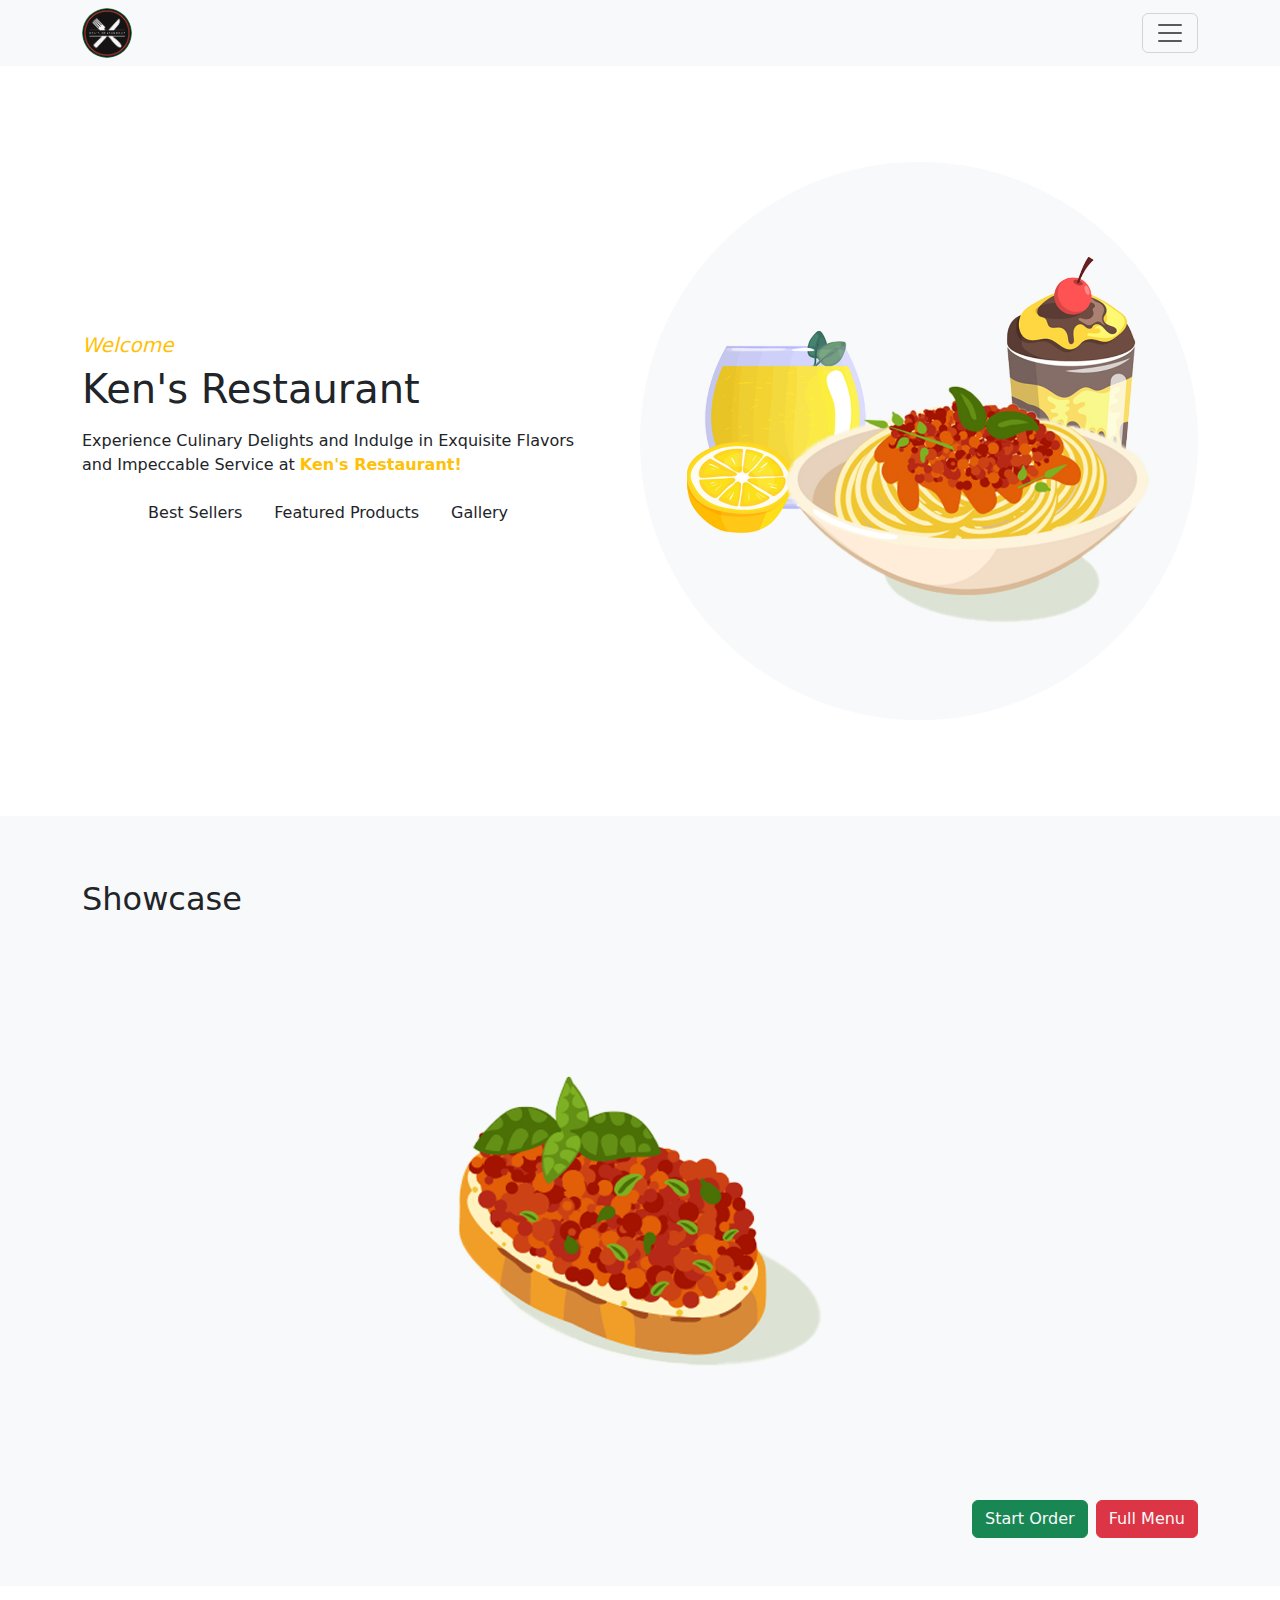
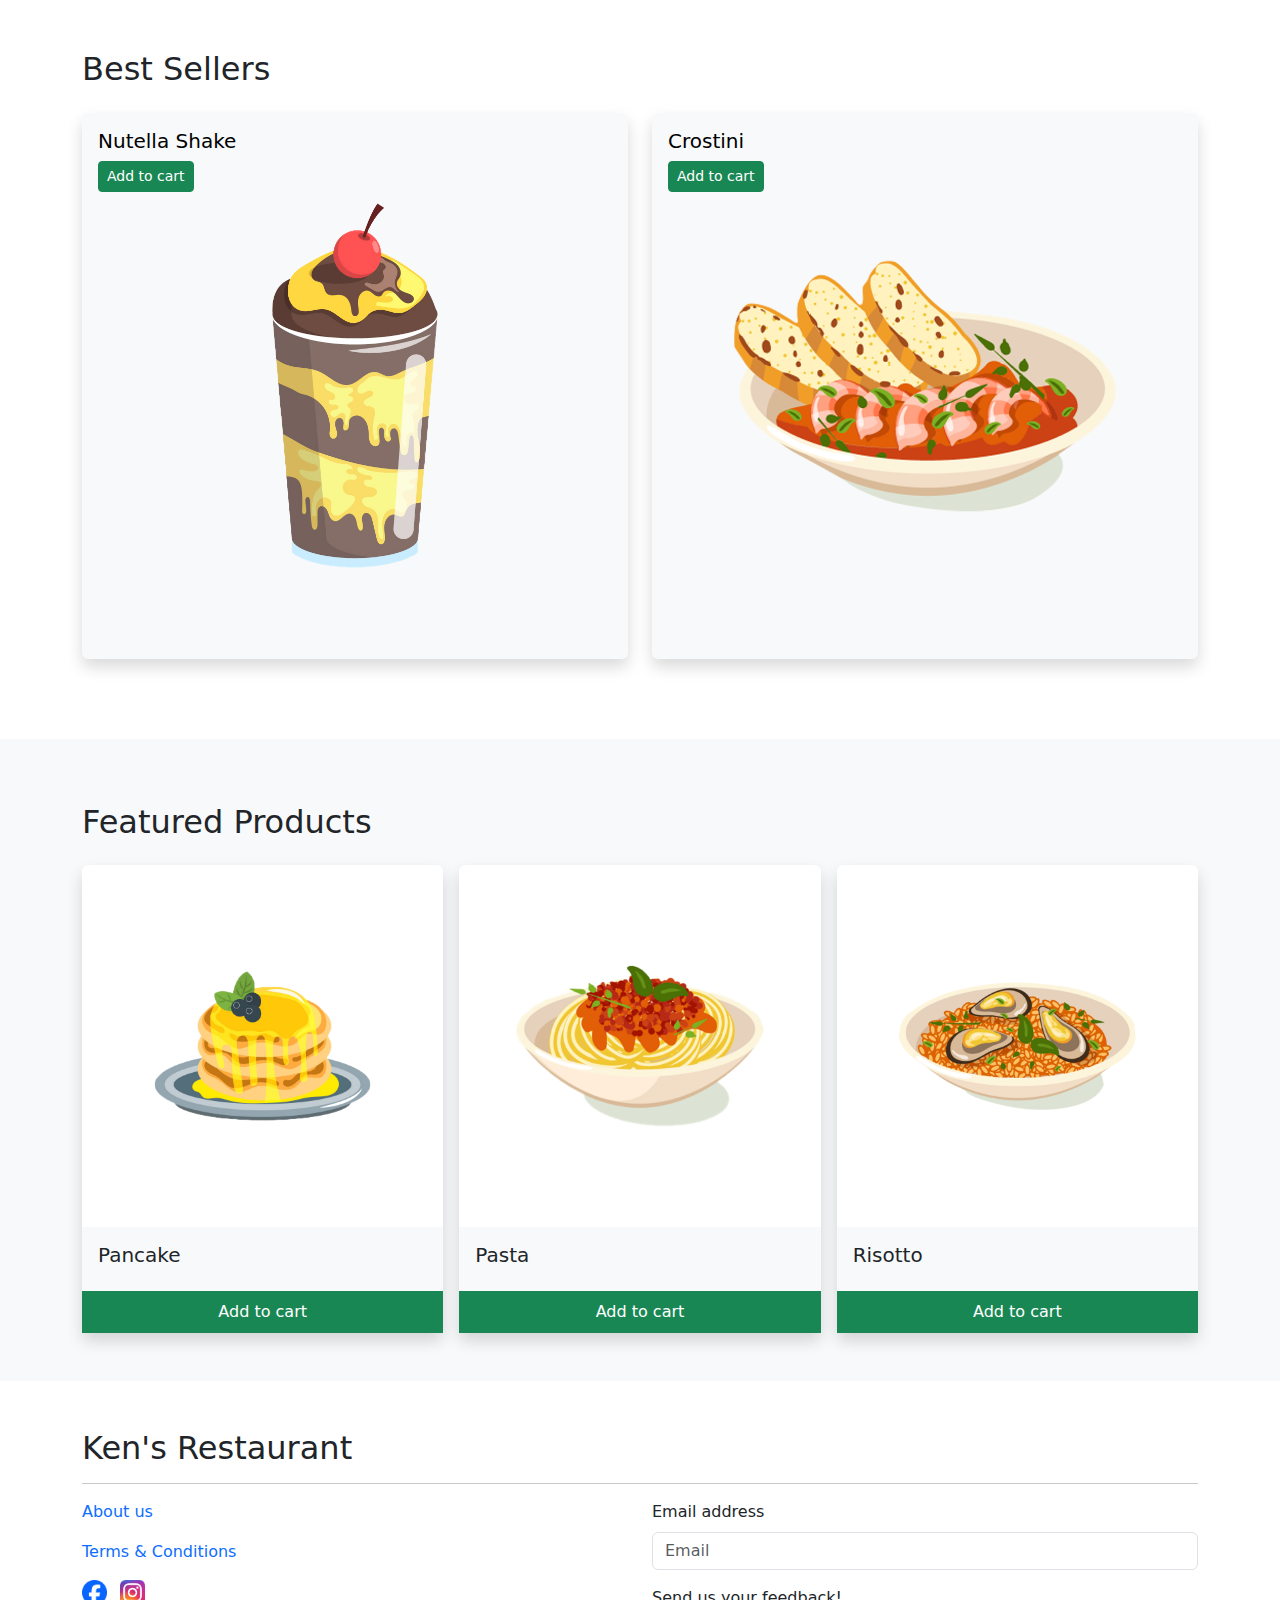
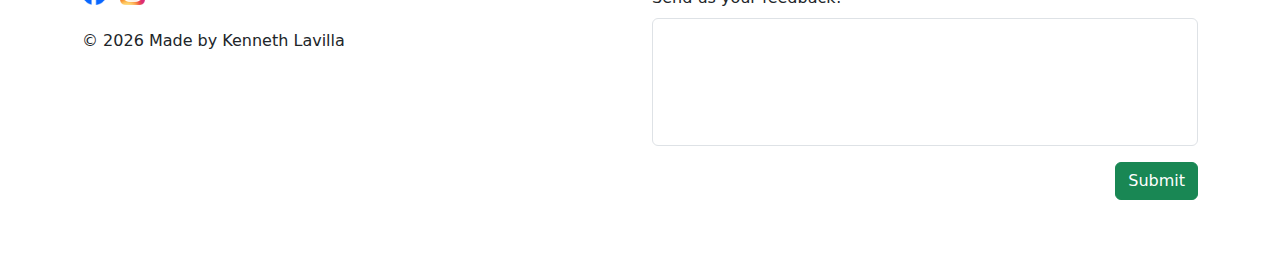
==== commit 6015374f: "modified landing and order page, added gallery page" ====
--- a/index.html
+++ b/index.html
@@ -17,9 +17,7 @@
     <div class="container">
       <!--Logo and Name-->
       <div>
-        <a href="" class="navbar-brand">
           <img src="./img/brand.jpg" alt="Logo" width="50" height="50" class="rounded-circle ">
-        </a>
       </div>
 
       <!--Offcanvas navbar-->
@@ -35,10 +33,10 @@
         <div class="offcanvas-body">
           <ul class="navbar-nav justify-content-end flex-grow-1 pe-3">
             <li class="nav-item">
-              <a class="nav-link text-dark" aria-current="page" href="#">Home</a>
-            </li>
-            <li class="nav-item">
-              <a class="nav-link text-dark" href="#">Gallery</a>
+              <a class="nav-link text-dark" aria-current="page" href="index.html">Home</a>
+            </li>
+            <li class="nav-item">
+              <a class="nav-link text-dark" href="gallery-page/gallery.html">Gallery</a>
             </li>
           </ul>
           <!--Cart Here-->
@@ -72,7 +70,7 @@
               <a class="nav-link text-dark " href="#featuredProducts">Featured Products</a>
             </li>
             <li class="nav-item">
-              <a class="nav-link text-dark " href="#">All Products</a>
+              <a class="nav-link text-dark " href="gallery-page/gallery.html">Gallery</a>
             </li>
           </ul>
         </div>
@@ -91,20 +89,23 @@
         <div id="carouselSlide" class="carousel slide" data-bs-ride="carousel">
           <div class="carousel-inner">
             <div class="carousel-item active">
-              <img src="img/filipino/beefcamto.png" class="d-block w-50  mx-auto" alt="...">
+              <img src="img/dish/bruschetta.png" class="d-block w-50  mx-auto" alt="...">
             </div>
             <div class="carousel-item">
-              <img src="img/filipino/karekare.png" class="d-block w-50 mx-auto" alt="...">
+              <img src="img/dish/crostini.png" class="d-block w-50 mx-auto" alt="...">
             </div>
             <div class="carousel-item">
-              <img src="img/filipino/pancit.png" class="d-block w-50 mx-auto" alt="...">
+              <img src="img/dish/pasta.png" class="d-block w-50 mx-auto" alt="...">
+            </div>
+            <div class="carousel-item">
+              <img src="img/dish/risotto.png" class="d-block w-50 mx-auto" alt="...">
             </div>
           </div>
         </div>
       </div>
       <div class="d-flex justify-content-end ">
         <a href="reservation-page/index.html" class="btn btn-success text-light">Start Order</a>
-        <a href="#" class="btn btn-danger text-light ms-2 ">Full Menu</a>
+        <a href="gallery-page/gallery.html" class="btn btn-danger text-light ms-2 ">Full Menu</a>
       </div>
     </div>
   </section>
@@ -117,20 +118,18 @@
       <div class="row mb-3">
         <div class="col">
           <div class="card text-bg-light mb-3 shadow border-0">
-            <img src="img/filipino/beefcamto.png" class="card-img" alt="...">
+            <img src="img/desserts/nutella.png" class="card-img" alt="...">
             <div class="card-img-overlay">
-              <h5 class="card-title">Beef Camto</h5>
-              <p class="card-text  d-none d-md-block">A delicious Filipino beef dish with a rich flavor.</p>
+              <h5 class="card-title">Nutella Shake</h5>
               <a href="#" class="btn btn-success btn-sm">Add to cart</a>
             </div>
           </div>
         </div>
         <div class="col">
           <div class="card text-bg-light mb-3 shadow border-0">
-            <img src="img/filipino/karekare.png" class="card-img" alt="...">
+            <img src="img/dish/crostini.png" class="card-img" alt="...">
             <div class="card-img-overlay">
-              <h5 class="card-title">Kare-Kare</h5>
-              <p class="card-text  d-none d-md-block ">A classic Filipino dish made with oxtail and peanut sauce.</p>
+              <h5 class="card-title">Crostini</h5>
               <a href="#" class="btn btn-success btn-sm">Add to cart</a>
             </div>
           </div>
@@ -146,31 +145,28 @@
       </div>
       <div class="row row-cols-3 g-3">
         <div class="col">
-          <div class="card border-0 h-100">
-            <img src="img/filipino/beefcamto.png" class="card-img-top" alt="...">
+          <div class="card border-0 h-100 shadow ">
+            <img src="img/desserts/pancake.png" class="card-img-top" alt="...">
             <div class="card-body d-none d-sm-block bg-light">
-              <h5 class="card-title">Beef Camto</h5>
-              <p class="card-text">A delicious Filipino beef dish with a rich flavor.</p>
+              <h5 class="card-title">Pancake</h5>
             </div>
             <a href="#" class="btn btn-success rounded-0 py-2">Add to cart</a>
           </div>
         </div>
         <div class="col">
-          <div class="card border-0 h-100">
-            <img src="img/filipino/karekare.png" class="card-img-top" alt="...">
+          <div class="card border-0 h-100 shadow ">
+            <img src="img/dish/pasta.png" class="card-img-top" alt="...">
             <div class="card-body d-none d-sm-block bg-light">
-              <h5 class="card-title">Kare-kare</h5>
-              <p class="card-text">A classic Filipino dish made with oxtail and peanut sauce.</p>
+              <h5 class="card-title">Pasta</h5>
             </div>
             <a href="#" class="btn btn-success rounded-0 py-2">Add to cart</a>
           </div>
         </div>
         <div class="col">
-          <div class="card border-0 h-100">
-            <img src="img/filipino/pancit.png" class="card-img-top" alt="...">
+          <div class="card border-0 h-100 shadow ">
+            <img src="img/dish/risotto.png" class="card-img-top" alt="...">
             <div class="card-body d-none d-sm-block bg-light">
-              <h5 class="card-title">Pancit</h5>
-              <p class="card-text">A popular Filipino noodle dish with a variety of ingredients.</p>
+              <h5 class="card-title">Risotto</h5>
             </div>
             <a href="#" class="btn btn-success rounded-0 py-2">Add to cart</a>
           </div>
@@ -203,7 +199,10 @@
           </div>
           <div class="mb-3">
             <label for="feedback" class="form-label">Send us your feedback!</label>
-            <textarea class="form-control" id="feedback" style="height: 5rem;"></textarea>
+            <textarea class="form-control" id="feedback" style="height: 8rem; resize: none;"></textarea>
+          </div>
+          <div class="mb-3 d-flex justify-content-end ">
+            <button type="submit" class="btn btn-success ">Submit</button>
           </div>
         </div>
       </div>
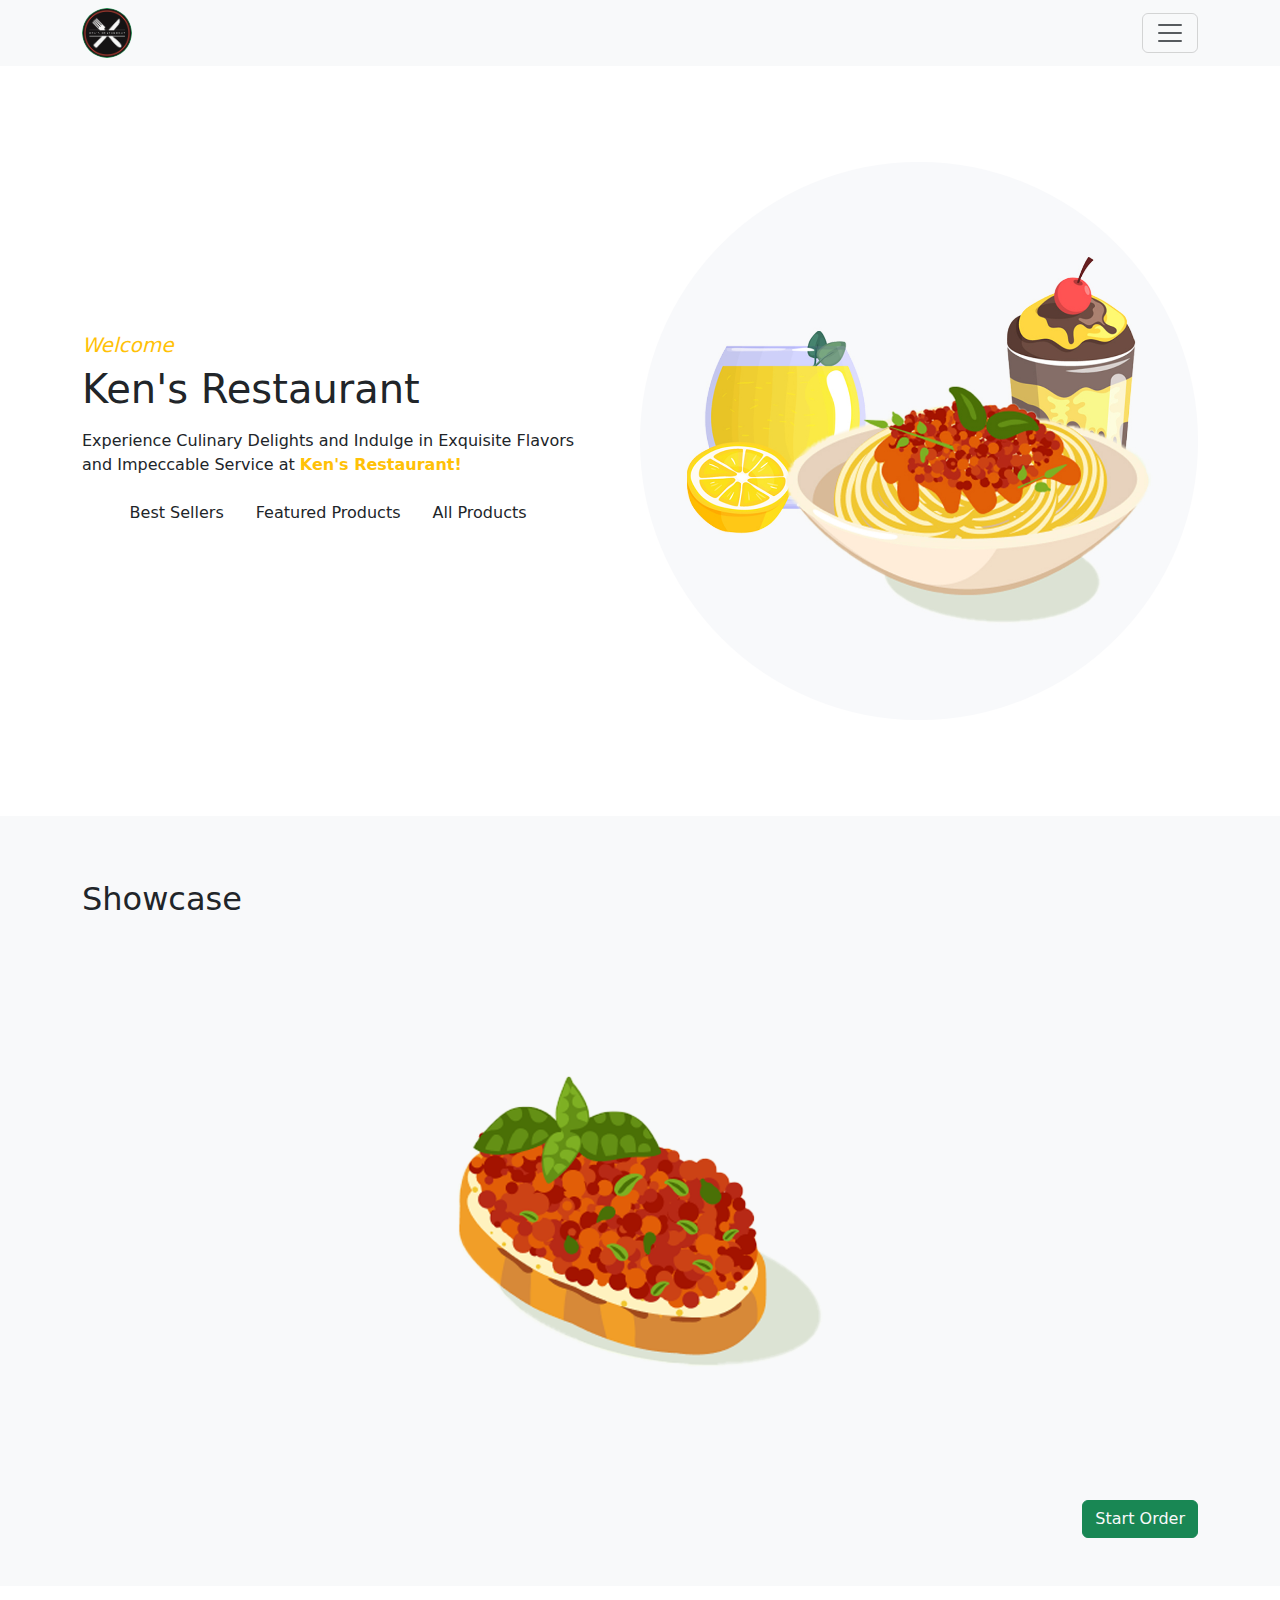
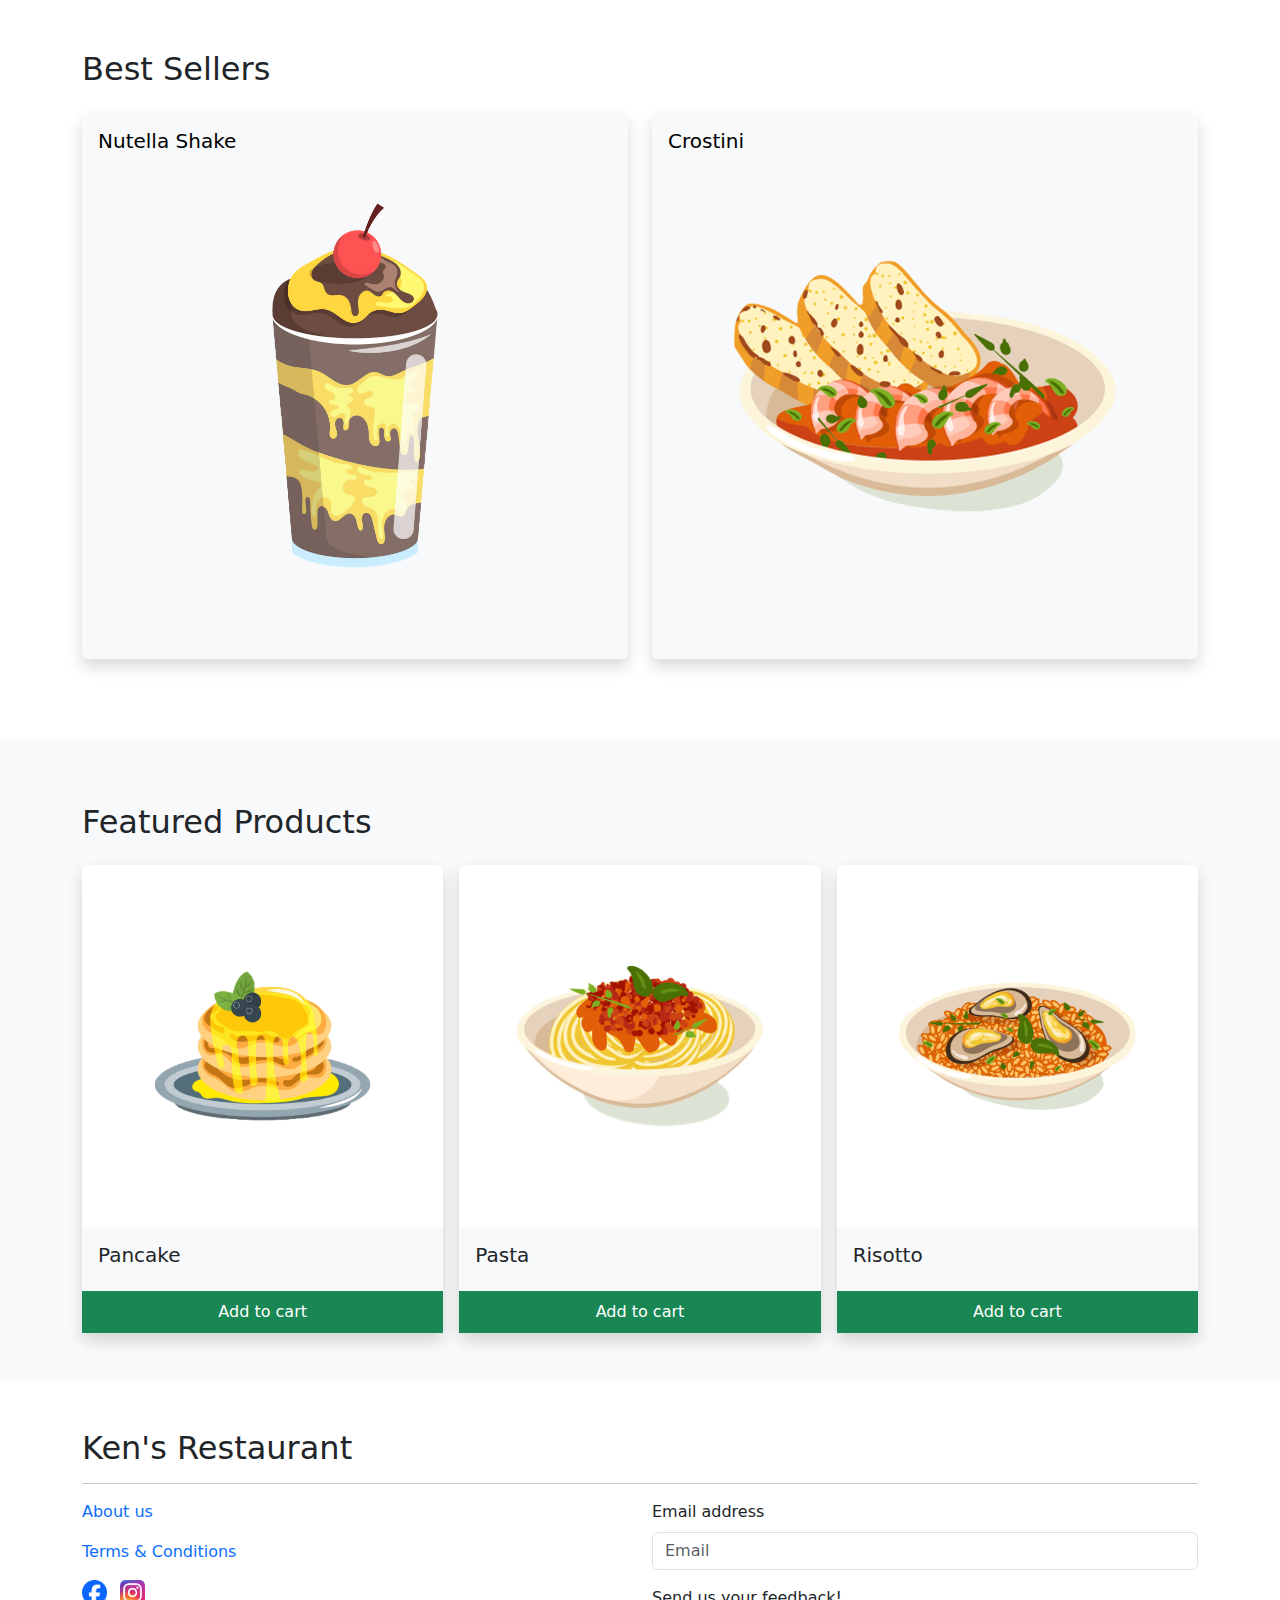
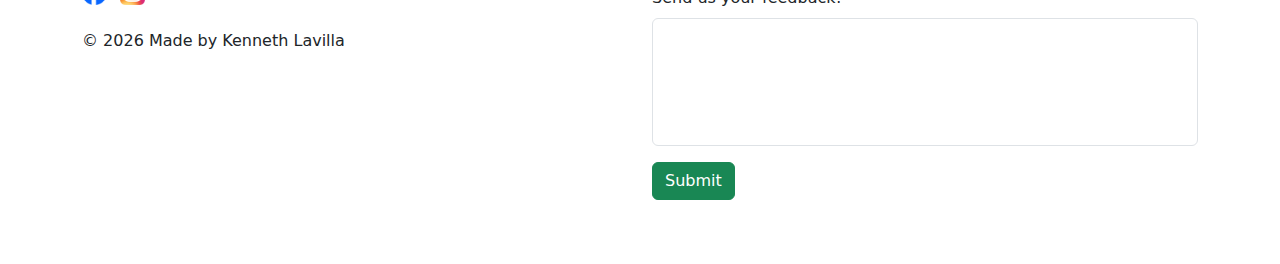
==== commit e38c11ec: "optimized gallery page" ====
--- a/index.html
+++ b/index.html
@@ -11,13 +11,12 @@
 </head>
 
 <body>
-
   <!--Navigation bar here-->
   <nav class="navbar bg-light ">
     <div class="container">
       <!--Logo and Name-->
       <div>
-          <img src="./img/brand.jpg" alt="Logo" width="50" height="50" class="rounded-circle ">
+        <img src="./img/brand.jpg" alt="Logo" width="50" height="50" class="rounded-circle ">
       </div>
 
       <!--Offcanvas navbar-->
@@ -39,10 +38,7 @@
               <a class="nav-link text-dark" href="gallery-page/gallery.html">Gallery</a>
             </li>
           </ul>
-          <!--Cart Here-->
-          <a href="#">
-            <img src="img/cart.jpg" alt="cart" class="img-fluid" width="40px">
-          </a>
+
         </div>
       </div>
     </div>
@@ -70,7 +66,7 @@
               <a class="nav-link text-dark " href="#featuredProducts">Featured Products</a>
             </li>
             <li class="nav-item">
-              <a class="nav-link text-dark " href="gallery-page/gallery.html">Gallery</a>
+              <a class="nav-link text-dark " href="gallery-page/gallery.html">All Products</a>
             </li>
           </ul>
         </div>
@@ -104,8 +100,7 @@
         </div>
       </div>
       <div class="d-flex justify-content-end ">
-        <a href="reservation-page/index.html" class="btn btn-success text-light">Start Order</a>
-        <a href="gallery-page/gallery.html" class="btn btn-danger text-light ms-2 ">Full Menu</a>
+        <a href="gallery-page/gallery.html" class="btn btn-success text-light">Start Order</a>
       </div>
     </div>
   </section>
@@ -121,7 +116,7 @@
             <img src="img/desserts/nutella.png" class="card-img" alt="...">
             <div class="card-img-overlay">
               <h5 class="card-title">Nutella Shake</h5>
-              <a href="#" class="btn btn-success btn-sm">Add to cart</a>
+              <!-- <a href="#" class="btn btn-success btn-sm">Add to cart</a> -->
             </div>
           </div>
         </div>
@@ -130,7 +125,7 @@
             <img src="img/dish/crostini.png" class="card-img" alt="...">
             <div class="card-img-overlay">
               <h5 class="card-title">Crostini</h5>
-              <a href="#" class="btn btn-success btn-sm">Add to cart</a>
+              <!-- <a href="#" class="btn btn-success btn-sm">Add to cart</a> -->
             </div>
           </div>
         </div>
@@ -201,7 +196,7 @@
             <label for="feedback" class="form-label">Send us your feedback!</label>
             <textarea class="form-control" id="feedback" style="height: 8rem; resize: none;"></textarea>
           </div>
-          <div class="mb-3 d-flex justify-content-end ">
+          <div class="mb-3">
             <button type="submit" class="btn btn-success ">Submit</button>
           </div>
         </div>
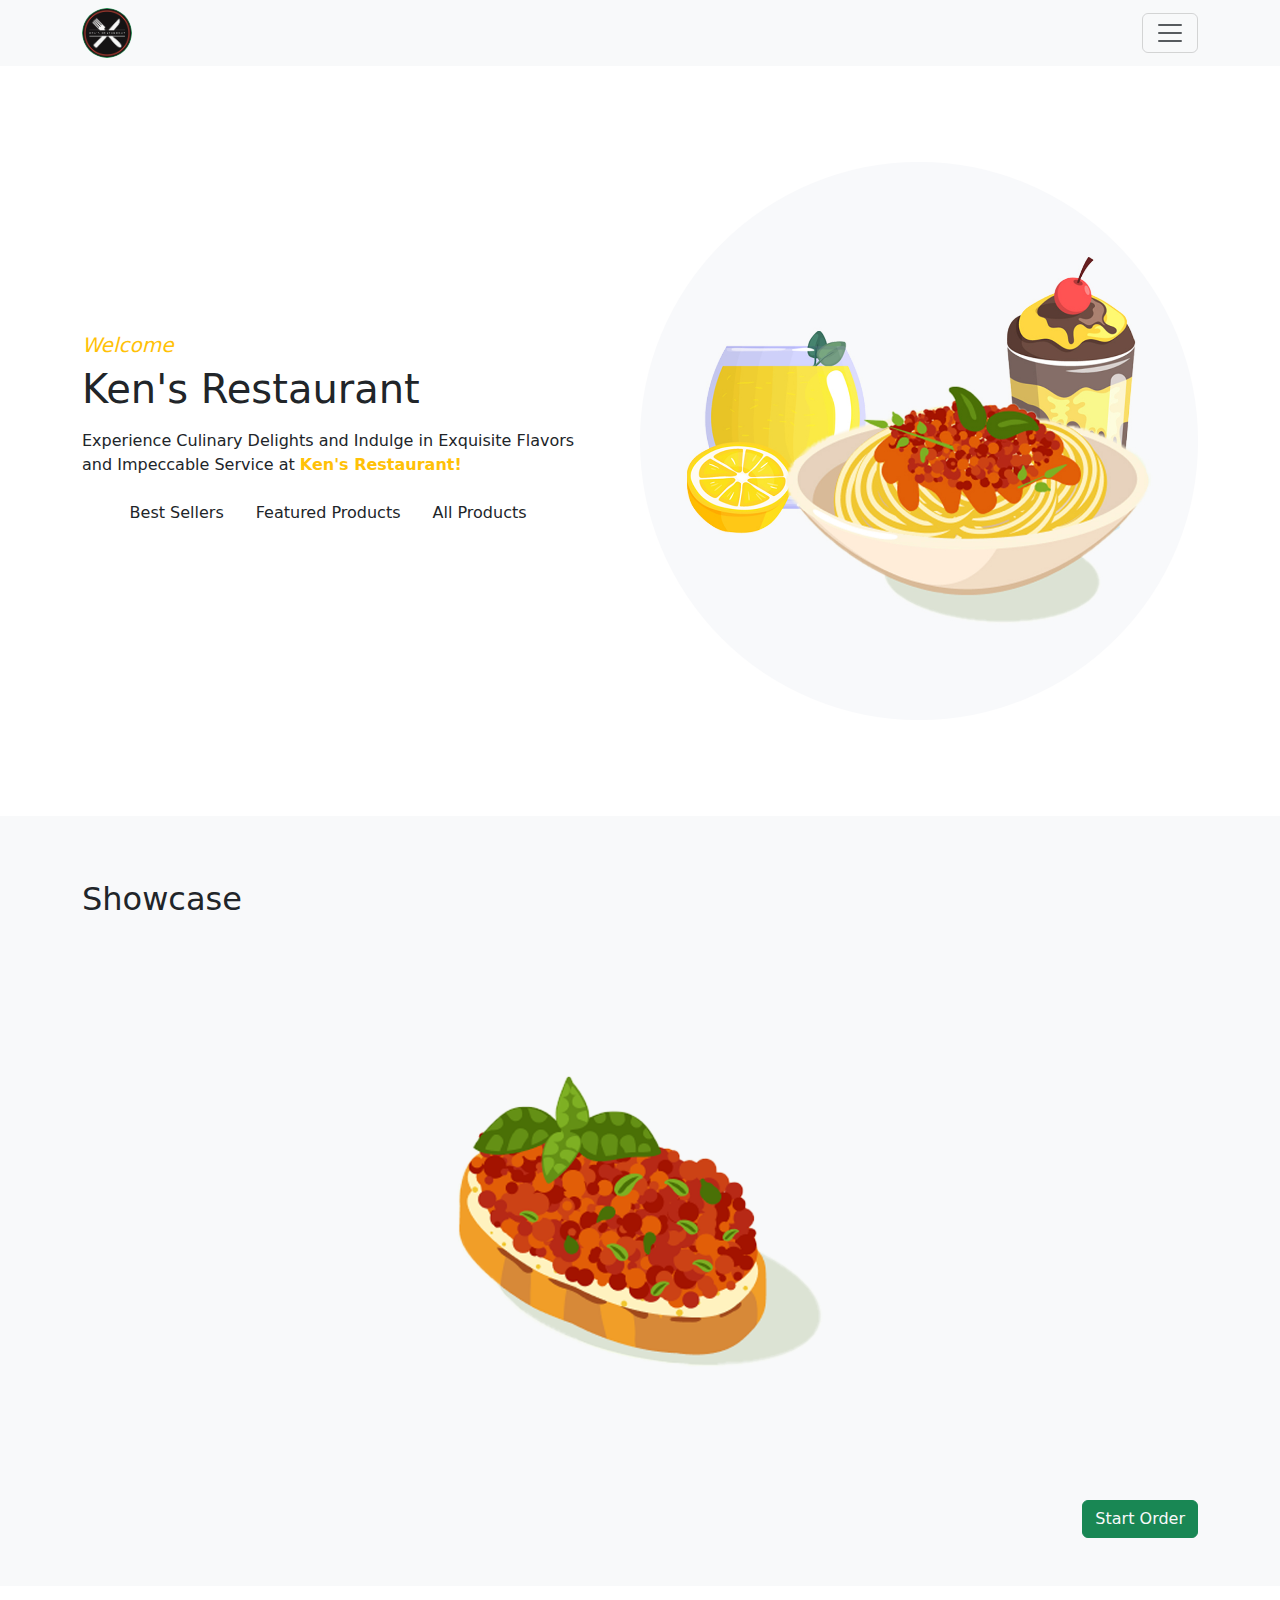
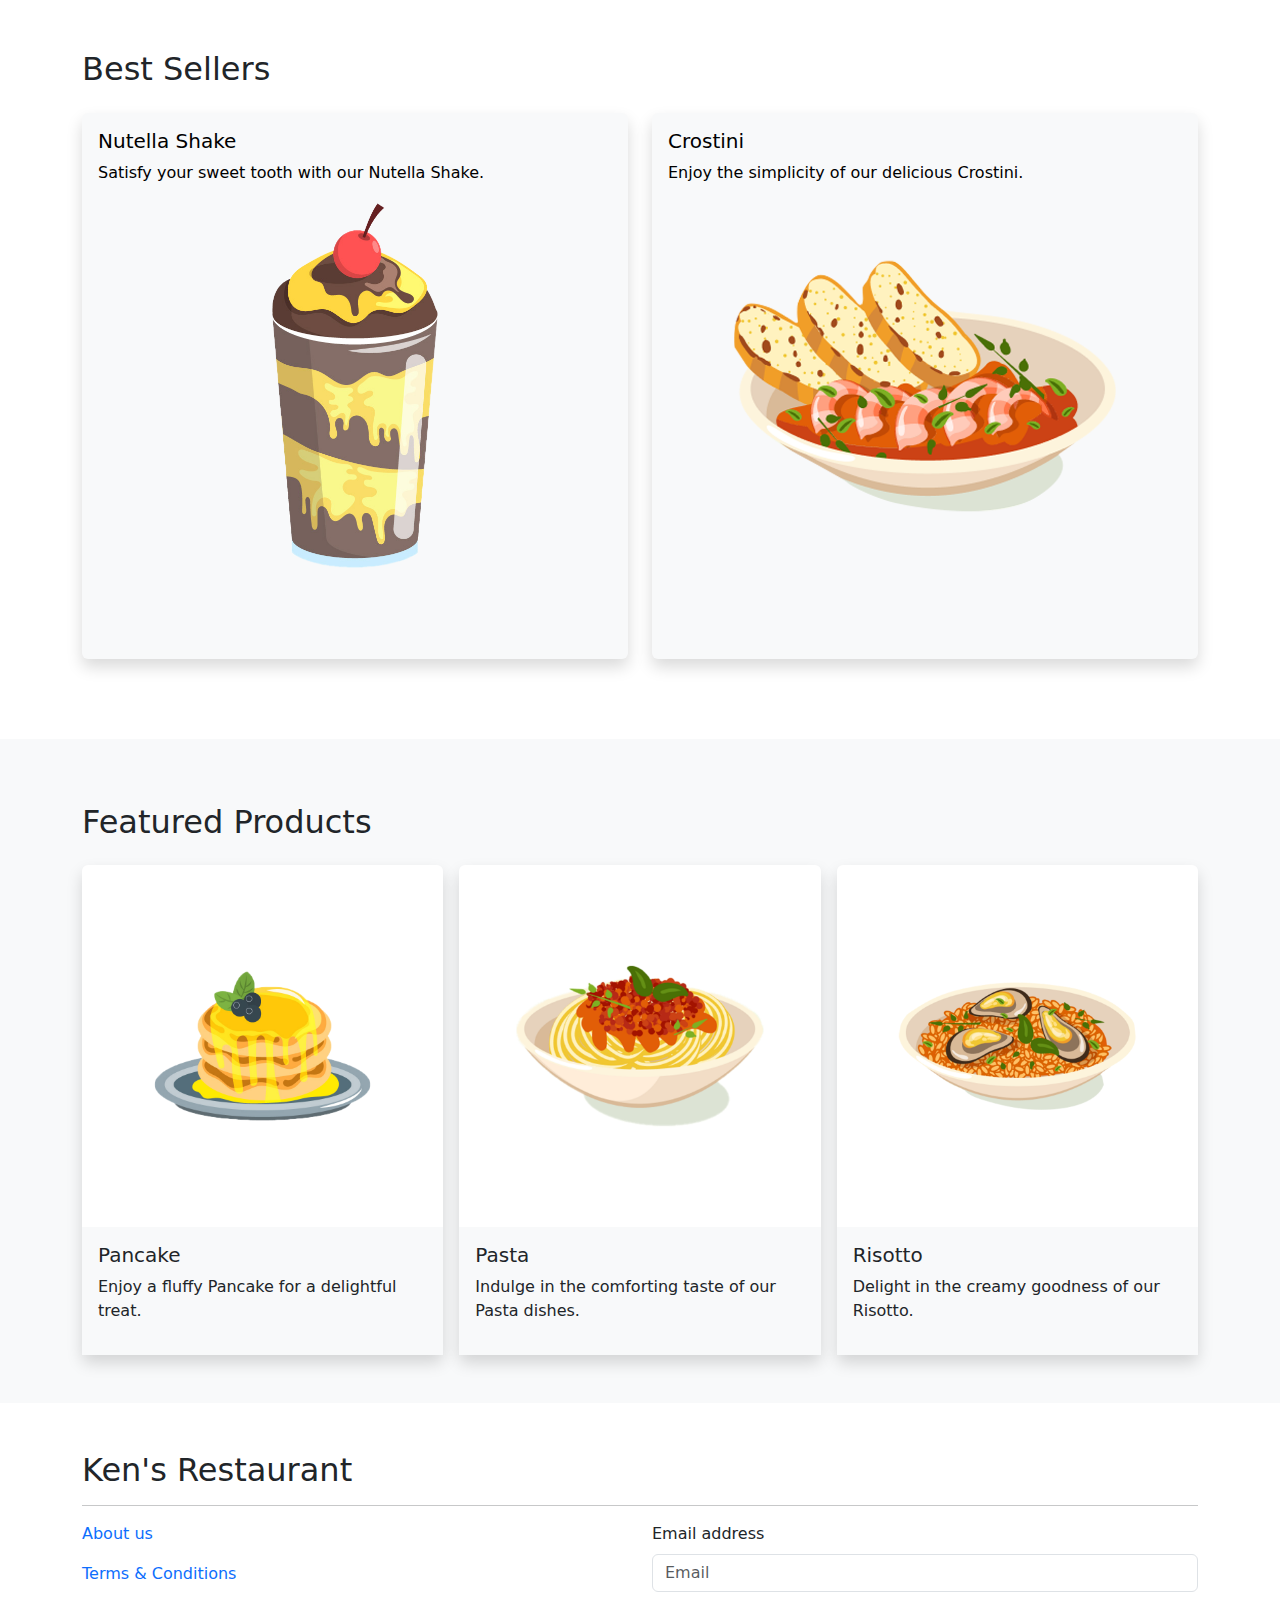
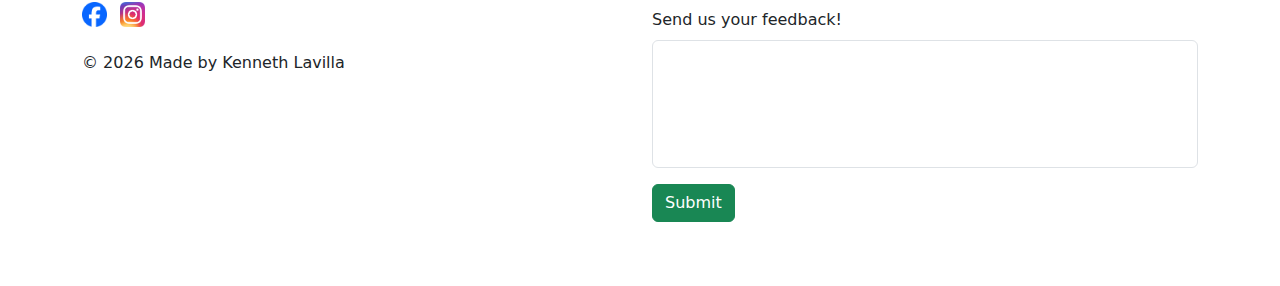
==== commit 2b6fadbf: "updated index" ====
--- a/index.html
+++ b/index.html
@@ -116,6 +116,7 @@
             <img src="img/desserts/nutella.png" class="card-img" alt="...">
             <div class="card-img-overlay">
               <h5 class="card-title">Nutella Shake</h5>
+              <p>Satisfy your sweet tooth with our Nutella Shake.</p>
               <!-- <a href="#" class="btn btn-success btn-sm">Add to cart</a> -->
             </div>
           </div>
@@ -125,6 +126,7 @@
             <img src="img/dish/crostini.png" class="card-img" alt="...">
             <div class="card-img-overlay">
               <h5 class="card-title">Crostini</h5>
+              <p>Enjoy the simplicity of our delicious Crostini.</p>
               <!-- <a href="#" class="btn btn-success btn-sm">Add to cart</a> -->
             </div>
           </div>
@@ -144,8 +146,8 @@
             <img src="img/desserts/pancake.png" class="card-img-top" alt="...">
             <div class="card-body d-none d-sm-block bg-light">
               <h5 class="card-title">Pancake</h5>
-            </div>
-            <a href="#" class="btn btn-success rounded-0 py-2">Add to cart</a>
+              <p>Enjoy a fluffy Pancake for a delightful treat.</p>
+            </div>
           </div>
         </div>
         <div class="col">
@@ -153,8 +155,8 @@
             <img src="img/dish/pasta.png" class="card-img-top" alt="...">
             <div class="card-body d-none d-sm-block bg-light">
               <h5 class="card-title">Pasta</h5>
-            </div>
-            <a href="#" class="btn btn-success rounded-0 py-2">Add to cart</a>
+              <p>Indulge in the comforting taste of our Pasta dishes.</p>
+            </div>
           </div>
         </div>
         <div class="col">
@@ -162,8 +164,8 @@
             <img src="img/dish/risotto.png" class="card-img-top" alt="...">
             <div class="card-body d-none d-sm-block bg-light">
               <h5 class="card-title">Risotto</h5>
-            </div>
-            <a href="#" class="btn btn-success rounded-0 py-2">Add to cart</a>
+              <p>Delight in the creamy goodness of our Risotto.</p>
+            </div>
           </div>
         </div>
 
